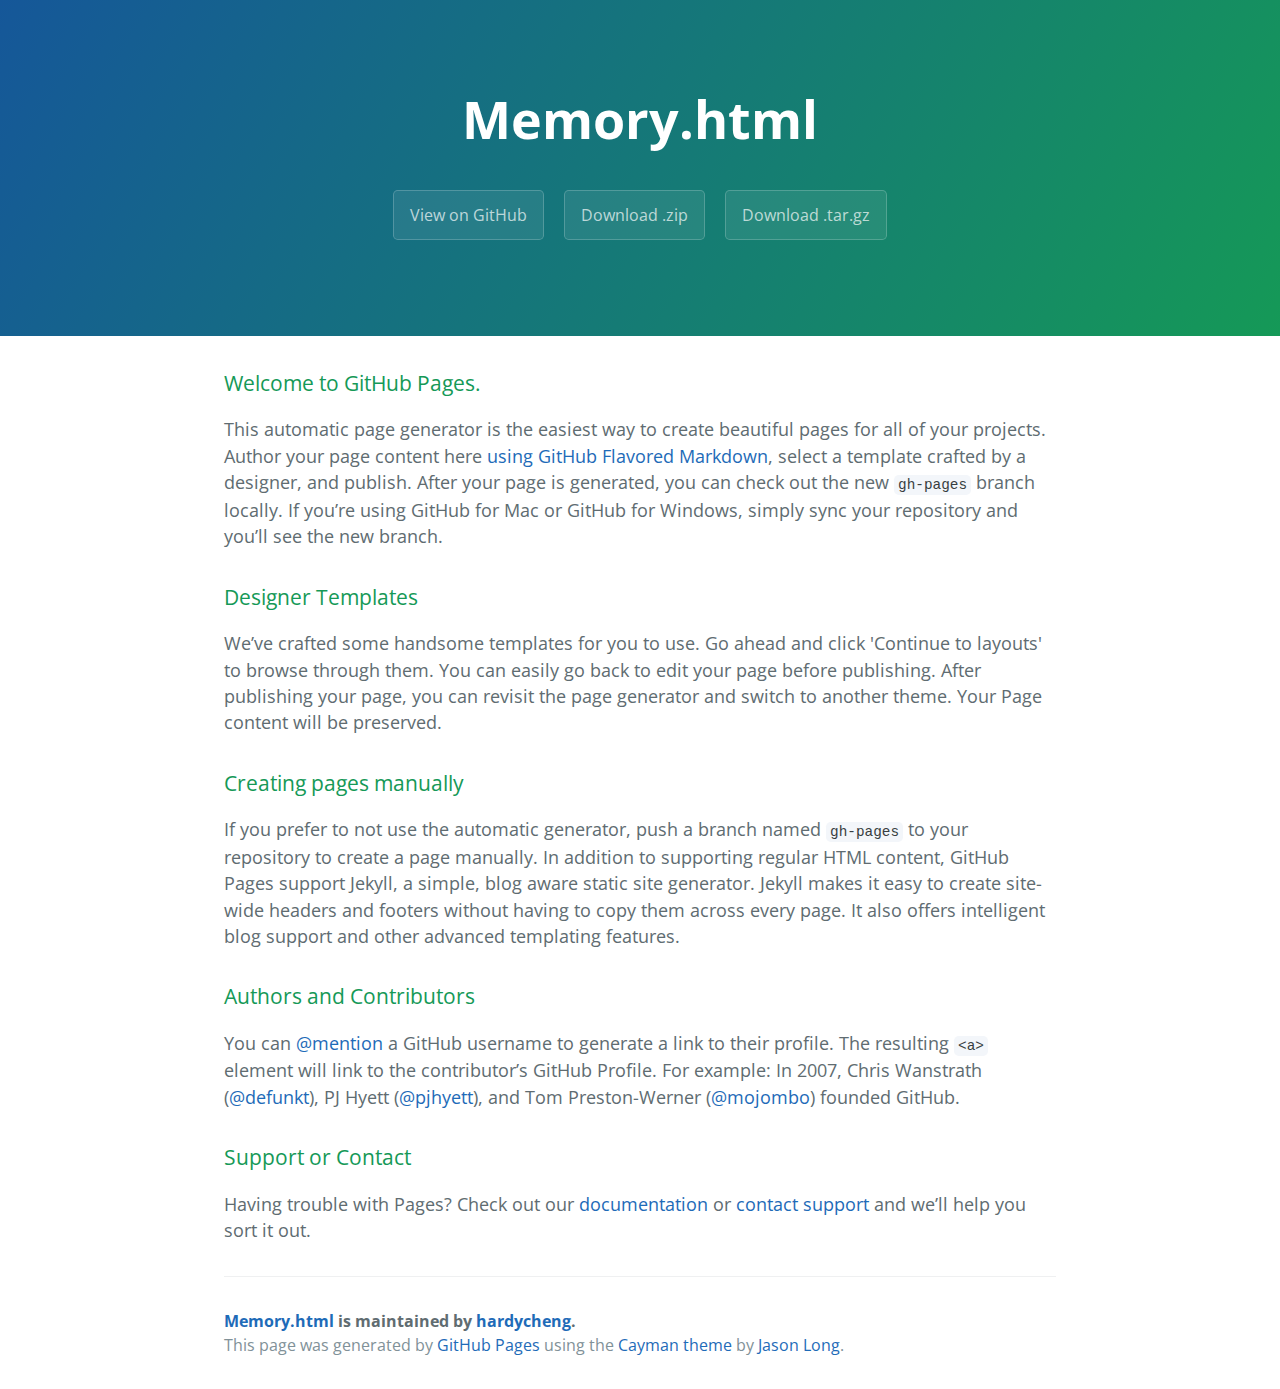
==== index.html @ 1a09aa71 "Create gh-pages branch via GitHub" ====
<!DOCTYPE html>
<html lang="en-us">
  <head>
    <meta charset="UTF-8">
    <title>Memory.html by hardycheng</title>
    <meta name="viewport" content="width=device-width, initial-scale=1">
    <link rel="stylesheet" type="text/css" href="stylesheets/normalize.css" media="screen">
    <link href='http://fonts.googleapis.com/css?family=Open+Sans:400,700' rel='stylesheet' type='text/css'>
    <link rel="stylesheet" type="text/css" href="stylesheets/stylesheet.css" media="screen">
    <link rel="stylesheet" type="text/css" href="stylesheets/github-light.css" media="screen">
  </head>
  <body>
    <section class="page-header">
      <h1 class="project-name">Memory.html</h1>
      <h2 class="project-tagline"></h2>
      <a href="https://github.com/hardycheng/3pages" class="btn">View on GitHub</a>
      <a href="https://github.com/hardycheng/3pages/zipball/master" class="btn">Download .zip</a>
      <a href="https://github.com/hardycheng/3pages/tarball/master" class="btn">Download .tar.gz</a>
    </section>

    <section class="main-content">
      <h3>
<a id="welcome-to-github-pages" class="anchor" href="#welcome-to-github-pages" aria-hidden="true"><span class="octicon octicon-link"></span></a>Welcome to GitHub Pages.</h3>

<p>This automatic page generator is the easiest way to create beautiful pages for all of your projects. Author your page content here <a href="https://guides.github.com/features/mastering-markdown/">using GitHub Flavored Markdown</a>, select a template crafted by a designer, and publish. After your page is generated, you can check out the new <code>gh-pages</code> branch locally. If you’re using GitHub for Mac or GitHub for Windows, simply sync your repository and you’ll see the new branch.</p>

<h3>
<a id="designer-templates" class="anchor" href="#designer-templates" aria-hidden="true"><span class="octicon octicon-link"></span></a>Designer Templates</h3>

<p>We’ve crafted some handsome templates for you to use. Go ahead and click 'Continue to layouts' to browse through them. You can easily go back to edit your page before publishing. After publishing your page, you can revisit the page generator and switch to another theme. Your Page content will be preserved.</p>

<h3>
<a id="creating-pages-manually" class="anchor" href="#creating-pages-manually" aria-hidden="true"><span class="octicon octicon-link"></span></a>Creating pages manually</h3>

<p>If you prefer to not use the automatic generator, push a branch named <code>gh-pages</code> to your repository to create a page manually. In addition to supporting regular HTML content, GitHub Pages support Jekyll, a simple, blog aware static site generator. Jekyll makes it easy to create site-wide headers and footers without having to copy them across every page. It also offers intelligent blog support and other advanced templating features.</p>

<h3>
<a id="authors-and-contributors" class="anchor" href="#authors-and-contributors" aria-hidden="true"><span class="octicon octicon-link"></span></a>Authors and Contributors</h3>

<p>You can <a href="https://github.com/blog/821" class="user-mention">@mention</a> a GitHub username to generate a link to their profile. The resulting <code>&lt;a&gt;</code> element will link to the contributor’s GitHub Profile. For example: In 2007, Chris Wanstrath (<a href="https://github.com/defunkt" class="user-mention">@defunkt</a>), PJ Hyett (<a href="https://github.com/pjhyett" class="user-mention">@pjhyett</a>), and Tom Preston-Werner (<a href="https://github.com/mojombo" class="user-mention">@mojombo</a>) founded GitHub.</p>

<h3>
<a id="support-or-contact" class="anchor" href="#support-or-contact" aria-hidden="true"><span class="octicon octicon-link"></span></a>Support or Contact</h3>

<p>Having trouble with Pages? Check out our <a href="https://help.github.com/pages">documentation</a> or <a href="https://github.com/contact">contact support</a> and we’ll help you sort it out.</p>

      <footer class="site-footer">
        <span class="site-footer-owner"><a href="https://github.com/hardycheng/3pages">Memory.html</a> is maintained by <a href="https://github.com/hardycheng">hardycheng</a>.</span>

        <span class="site-footer-credits">This page was generated by <a href="https://pages.github.com">GitHub Pages</a> using the <a href="https://github.com/jasonlong/cayman-theme">Cayman theme</a> by <a href="https://twitter.com/jasonlong">Jason Long</a>.</span>
      </footer>

    </section>

  
  </body>
</html>
---- stylesheets/stylesheet.css ----
* {
  box-sizing: border-box; }

body {
  padding: 0;
  margin: 0;
  font-family: "Open Sans", "Helvetica Neue", Helvetica, Arial, sans-serif;
  font-size: 16px;
  line-height: 1.5;
  color: #606c71; }

a {
  color: #1e6bb8;
  text-decoration: none; }
  a:hover {
    text-decoration: underline; }

.btn {
  display: inline-block;
  margin-bottom: 1rem;
  color: rgba(255, 255, 255, 0.7);
  background-color: rgba(255, 255, 255, 0.08);
  border-color: rgba(255, 255, 255, 0.2);
  border-style: solid;
  border-width: 1px;
  border-radius: 0.3rem;
  transition: color 0.2s, background-color 0.2s, border-color 0.2s; }
  .btn + .btn {
    margin-left: 1rem; }

.btn:hover {
  color: rgba(255, 255, 255, 0.8);
  text-decoration: none;
  background-color: rgba(255, 255, 255, 0.2);
  border-color: rgba(255, 255, 255, 0.3); }

@media screen and (min-width: 64em) {
  .btn {
    padding: 0.75rem 1rem; } }

@media screen and (min-width: 42em) and (max-width: 64em) {
  .btn {
    padding: 0.6rem 0.9rem;
    font-size: 0.9rem; } }

@media screen and (max-width: 42em) {
  .btn {
    display: block;
    width: 100%;
    padding: 0.75rem;
    font-size: 0.9rem; }
    .btn + .btn {
      margin-top: 1rem;
      margin-left: 0; } }

.page-header {
  color: #fff;
  text-align: center;
  background-color: #159957;
  background-image: linear-gradient(120deg, #155799, #159957); }

@media screen and (min-width: 64em) {
  .page-header {
    padding: 5rem 6rem; } }

@media screen and (min-width: 42em) and (max-width: 64em) {
  .page-header {
    padding: 3rem 4rem; } }

@media screen and (max-width: 42em) {
  .page-header {
    padding: 2rem 1rem; } }

.project-name {
  margin-top: 0;
  margin-bottom: 0.1rem; }

@media screen and (min-width: 64em) {
  .project-name {
    font-size: 3.25rem; } }

@media screen and (min-width: 42em) and (max-width: 64em) {
  .project-name {
    font-size: 2.25rem; } }

@media screen and (max-width: 42em) {
  .project-name {
    font-size: 1.75rem; } }

.project-tagline {
  margin-bottom: 2rem;
  font-weight: normal;
  opacity: 0.7; }

@media screen and (min-width: 64em) {
  .project-tagline {
    font-size: 1.25rem; } }

@media screen and (min-width: 42em) and (max-width: 64em) {
  .project-tagline {
    font-size: 1.15rem; } }

@media screen and (max-width: 42em) {
  .project-tagline {
    font-size: 1rem; } }

.main-content :first-child {
  margin-top: 0; }
.main-content img {
  max-width: 100%; }
.main-content h1, .main-content h2, .main-content h3, .main-content h4, .main-content h5, .main-content h6 {
  margin-top: 2rem;
  margin-bottom: 1rem;
  font-weight: normal;
  color: #159957; }
.main-content p {
  margin-bottom: 1em; }
.main-content code {
  padding: 2px 4px;
  font-family: Consolas, "Liberation Mono", Menlo, Courier, monospace;
  font-size: 0.9rem;
  color: #383e41;
  background-color: #f3f6fa;
  border-radius: 0.3rem; }
.main-content pre {
  padding: 0.8rem;
  margin-top: 0;
  margin-bottom: 1rem;
  font: 1rem Consolas, "Liberation Mono", Menlo, Courier, monospace;
  color: #567482;
  word-wrap: normal;
  background-color: #f3f6fa;
  border: solid 1px #dce6f0;
  border-radius: 0.3rem; }
  .main-content pre > code {
    padding: 0;
    margin: 0;
    font-size: 0.9rem;
    color: #567482;
    word-break: normal;
    white-space: pre;
    background: transparent;
    border: 0; }
.main-content .highlight {
  margin-bottom: 1rem; }
  .main-content .highlight pre {
    margin-bottom: 0;
    word-break: normal; }
.main-content .highlight pre, .main-content pre {
  padding: 0.8rem;
  overflow: auto;
  font-size: 0.9rem;
  line-height: 1.45;
  border-radius: 0.3rem; }
.main-content pre code, .main-content pre tt {
  display: inline;
  max-width: initial;
  padding: 0;
  margin: 0;
  overflow: initial;
  line-height: inherit;
  word-wrap: normal;
  background-color: transparent;
  border: 0; }
  .main-content pre code:before, .main-content pre code:after, .main-content pre tt:before, .main-content pre tt:after {
    content: normal; }
.main-content ul, .main-content ol {
  margin-top: 0; }
.main-content blockquote {
  padding: 0 1rem;
  margin-left: 0;
  color: #819198;
  border-left: 0.3rem solid #dce6f0; }
  .main-content blockquote > :first-child {
    margin-top: 0; }
  .main-content blockquote > :last-child {
    margin-bottom: 0; }
.main-content table {
  display: block;
  width: 100%;
  overflow: auto;
  word-break: normal;
  word-break: keep-all; }
  .main-content table th {
    font-weight: bold; }
  .main-content table th, .main-content table td {
    padding: 0.5rem 1rem;
    border: 1px solid #e9ebec; }
.main-content dl {
  padding: 0; }
  .main-content dl dt {
    padding: 0;
    margin-top: 1rem;
    font-size: 1rem;
    font-weight: bold; }
  .main-content dl dd {
    padding: 0;
    margin-bottom: 1rem; }
.main-content hr {
  height: 2px;
  padding: 0;
  margin: 1rem 0;
  background-color: #eff0f1;
  border: 0; }

@media screen and (min-width: 64em) {
  .main-content {
    max-width: 64rem;
    padding: 2rem 6rem;
    margin: 0 auto;
    font-size: 1.1rem; } }

@media screen and (min-width: 42em) and (max-width: 64em) {
  .main-content {
    padding: 2rem 4rem;
    font-size: 1.1rem; } }

@media screen and (max-width: 42em) {
  .main-content {
    padding: 2rem 1rem;
    font-size: 1rem; } }

.site-footer {
  padding-top: 2rem;
  margin-top: 2rem;
  border-top: solid 1px #eff0f1; }

.site-footer-owner {
  display: block;
  font-weight: bold; }

.site-footer-credits {
  color: #819198; }

@media screen and (min-width: 64em) {
  .site-footer {
    font-size: 1rem; } }

@media screen and (min-width: 42em) and (max-width: 64em) {
  .site-footer {
    font-size: 1rem; } }

@media screen and (max-width: 42em) {
  .site-footer {
    font-size: 0.9rem; } }
---- stylesheets/github-light.css ----
/*
   Copyright 2014 GitHub Inc.

   Licensed under the Apache License, Version 2.0 (the "License");
   you may not use this file except in compliance with the License.
   You may obtain a copy of the License at

       http://www.apache.org/licenses/LICENSE-2.0

   Unless required by applicable law or agreed to in writing, software
   distributed under the License is distributed on an "AS IS" BASIS,
   WITHOUT WARRANTIES OR CONDITIONS OF ANY KIND, either express or implied.
   See the License for the specific language governing permissions and
   limitations under the License.

*/

.pl-c /* comment */ {
  color: #969896;
}

.pl-c1      /* constant, markup.raw, meta.diff.header, meta.module-reference, meta.property-name, support, support.constant, support.variable, variable.other.constant */,
.pl-s .pl-v /* string variable */ {
  color: #0086b3;
}

.pl-e  /* entity */,
.pl-en /* entity.name */ {
  color: #795da3;
}

.pl-s .pl-s1 /* string source */,
.pl-smi      /* storage.modifier.import, storage.modifier.package, storage.type.java, variable.other, variable.parameter.function */ {
  color: #333;
}

.pl-ent /* entity.name.tag */ {
  color: #63a35c;
}

.pl-k /* keyword, storage, storage.type */ {
  color: #a71d5d;
}

.pl-pds              /* punctuation.definition.string, string.regexp.character-class */,
.pl-s                /* string */,
.pl-s .pl-pse .pl-s1 /* string punctuation.section.embedded source */,
.pl-sr               /* string.regexp */,
.pl-sr .pl-cce       /* string.regexp constant.character.escape */,
.pl-sr .pl-sra       /* string.regexp string.regexp.arbitrary-repitition */,
.pl-sr .pl-sre       /* string.regexp source.ruby.embedded */ {
  color: #183691;
}

.pl-v /* variable */ {
  color: #ed6a43;
}

.pl-id /* invalid.deprecated */ {
  color: #b52a1d;
}

.pl-ii /* invalid.illegal */ {
  background-color: #b52a1d;
  color: #f8f8f8;
}

.pl-sr .pl-cce /* string.regexp constant.character.escape */ {
  color: #63a35c;
  font-weight: bold;
}

.pl-ml /* markup.list */ {
  color: #693a17;
}

.pl-mh        /* markup.heading */,
.pl-mh .pl-en /* markup.heading entity.name */,
.pl-ms        /* meta.separator */ {
  color: #1d3e81;
  font-weight: bold;
}

.pl-mq /* markup.quote */ {
  color: #008080;
}

.pl-mi /* markup.italic */ {
  color: #333;
  font-style: italic;
}

.pl-mb /* markup.bold */ {
  color: #333;
  font-weight: bold;
}

.pl-md /* markup.deleted, meta.diff.header.from-file */ {
  background-color: #ffecec;
  color: #bd2c00;
}

.pl-mi1 /* markup.inserted, meta.diff.header.to-file */ {
  background-color: #eaffea;
  color: #55a532;
}

.pl-mdr /* meta.diff.range */ {
  color: #795da3;
  font-weight: bold;
}

.pl-mo /* meta.output */ {
  color: #1d3e81;
}
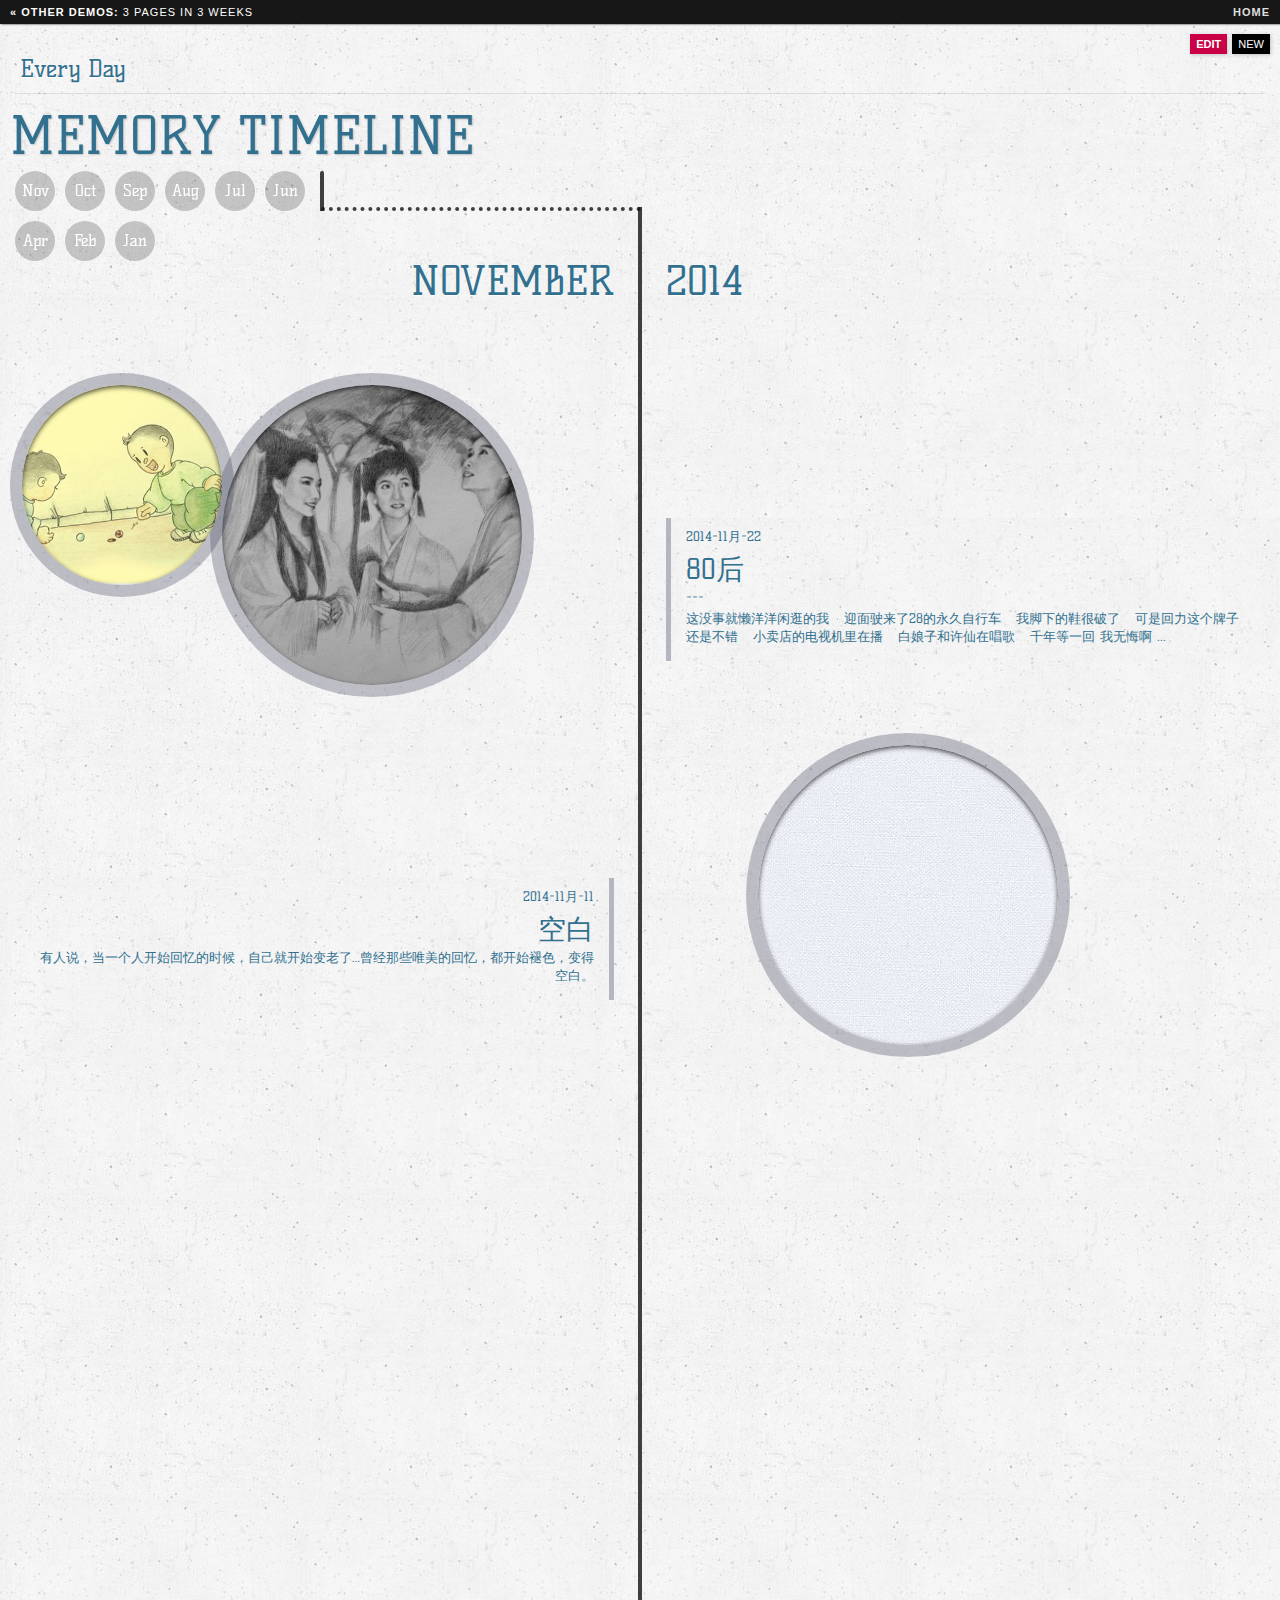
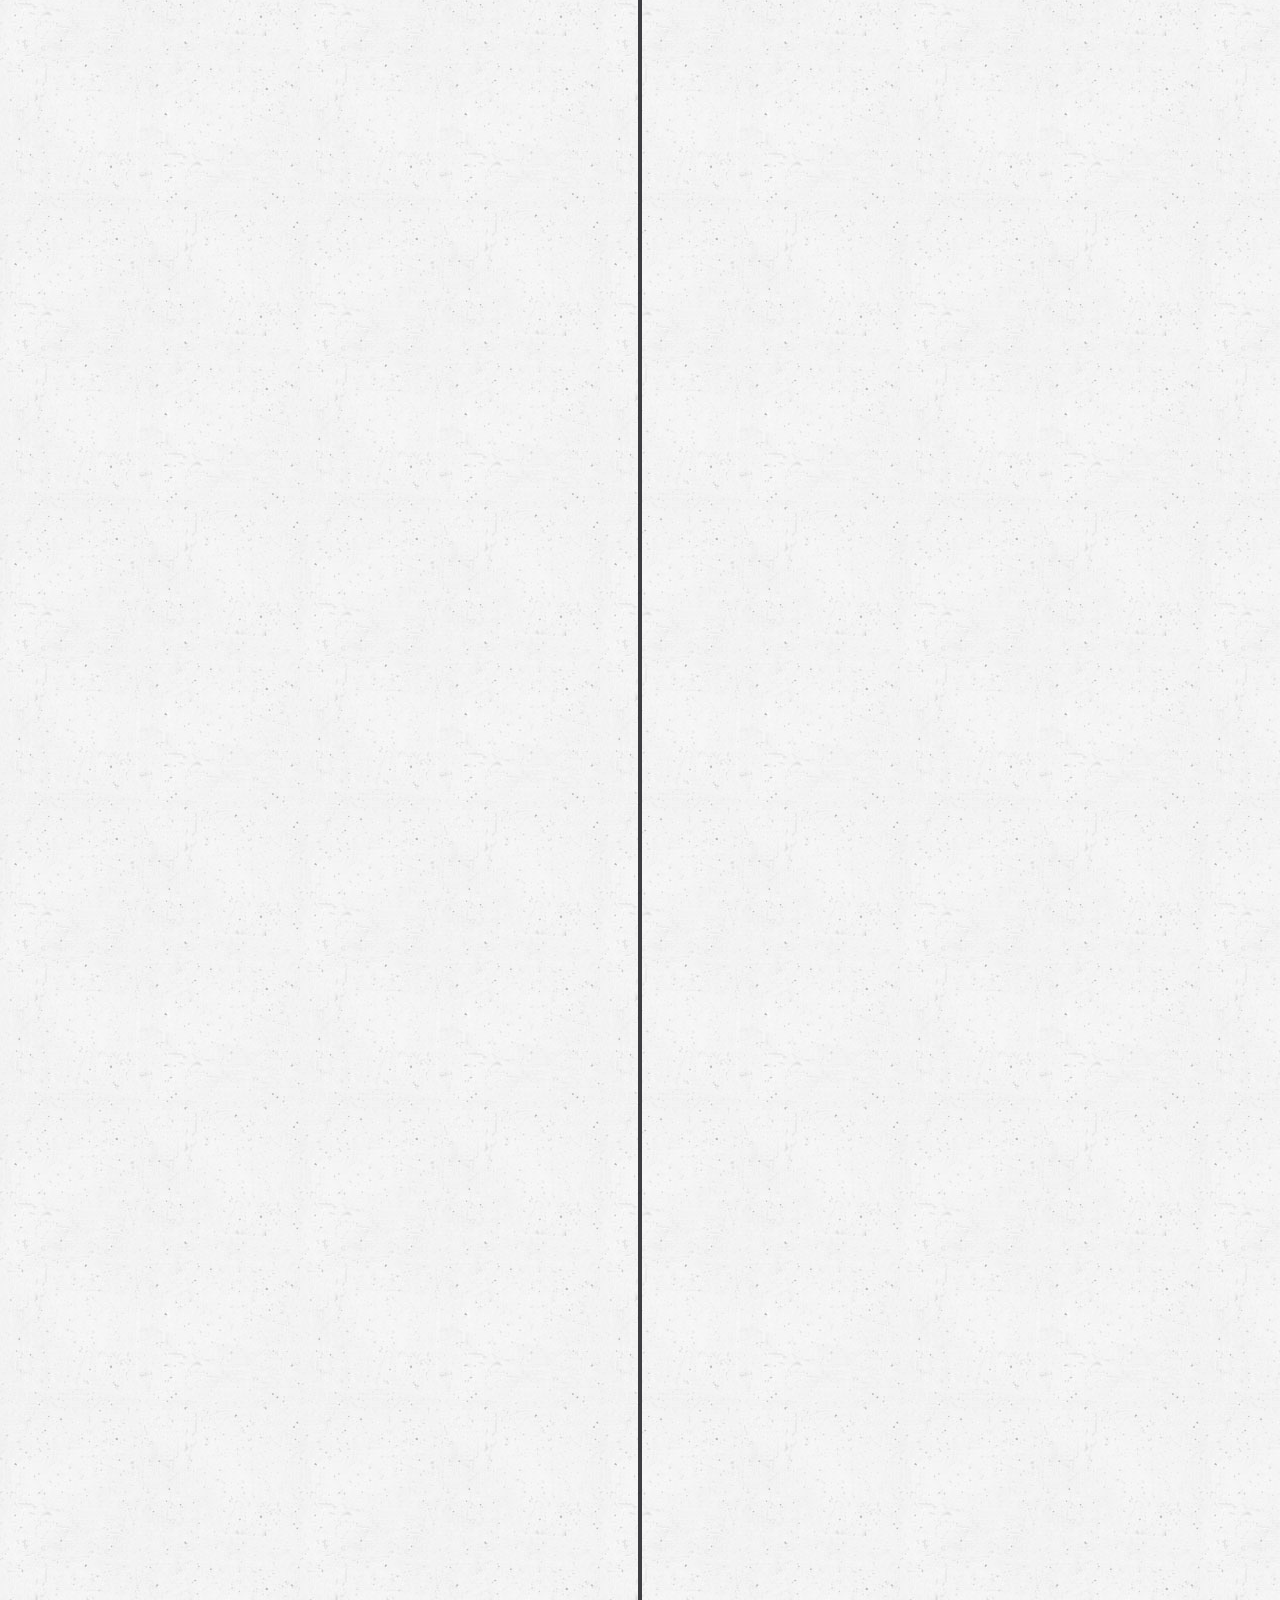
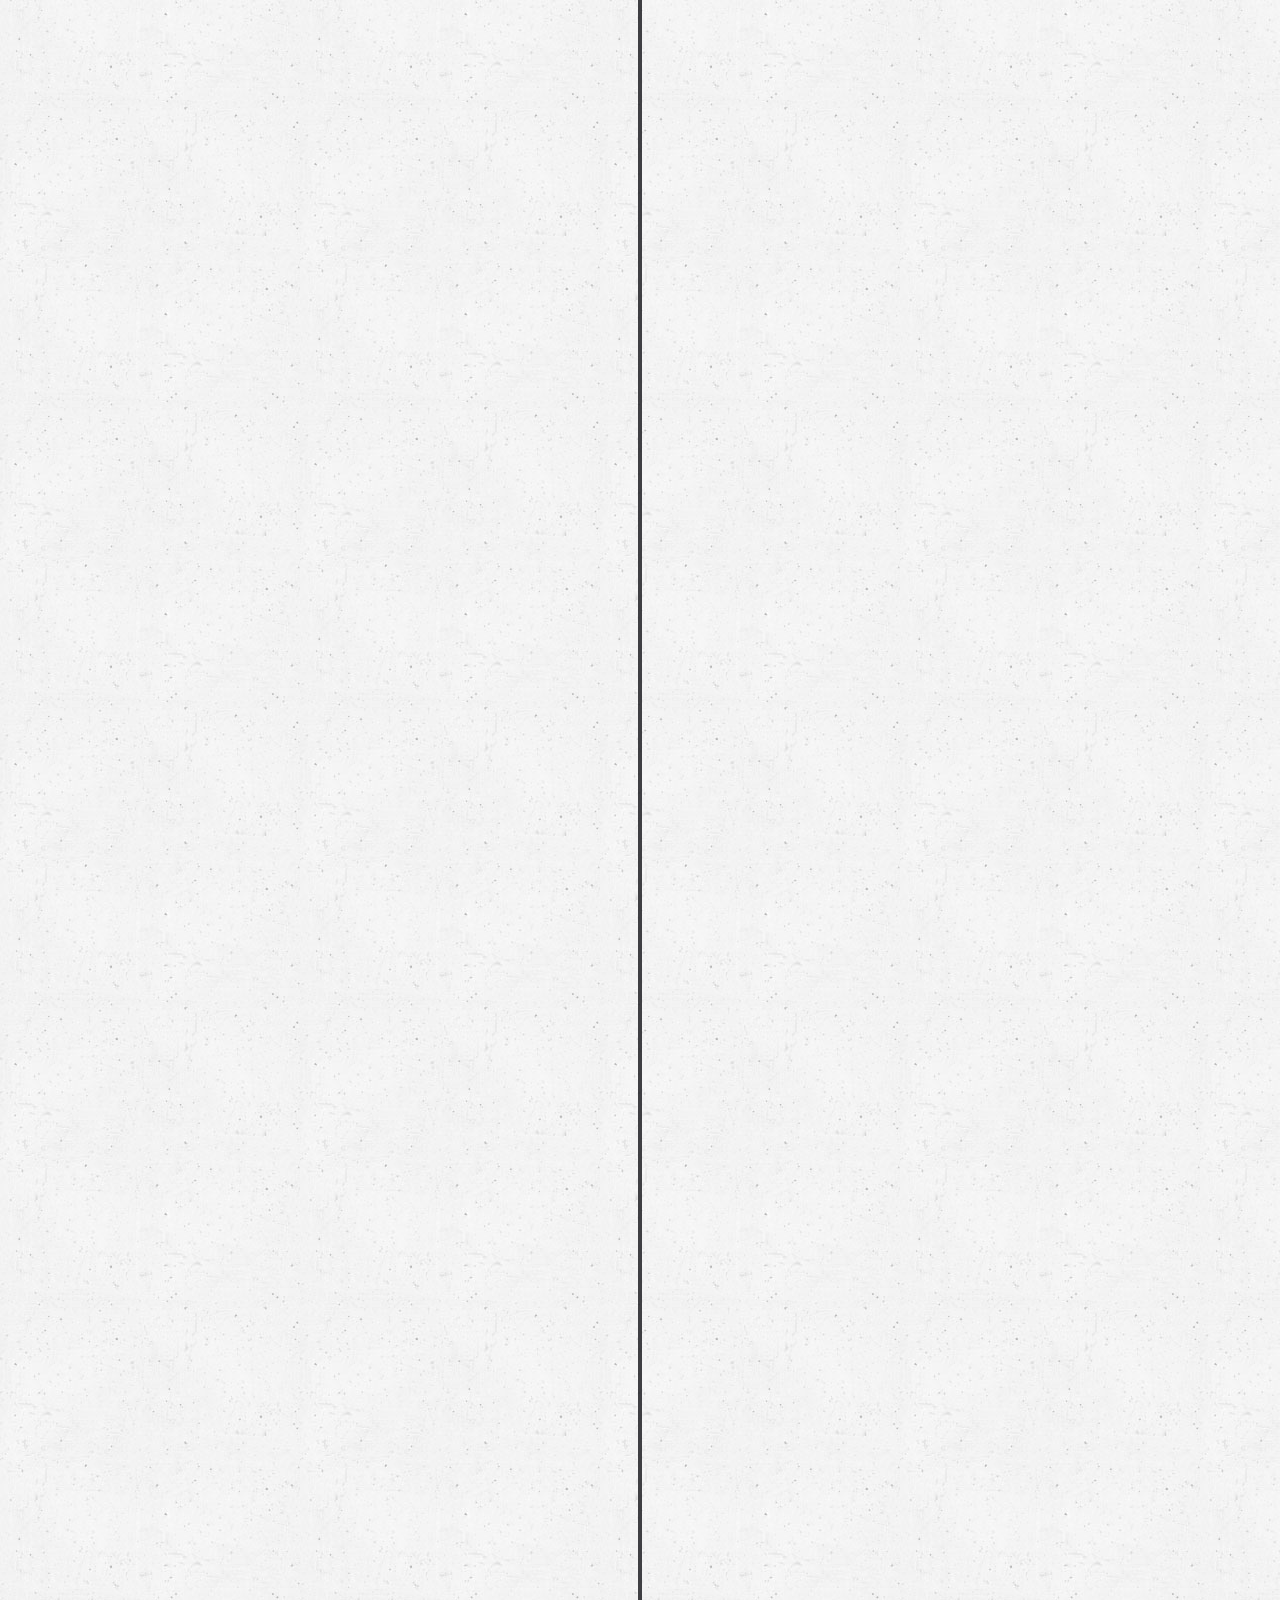
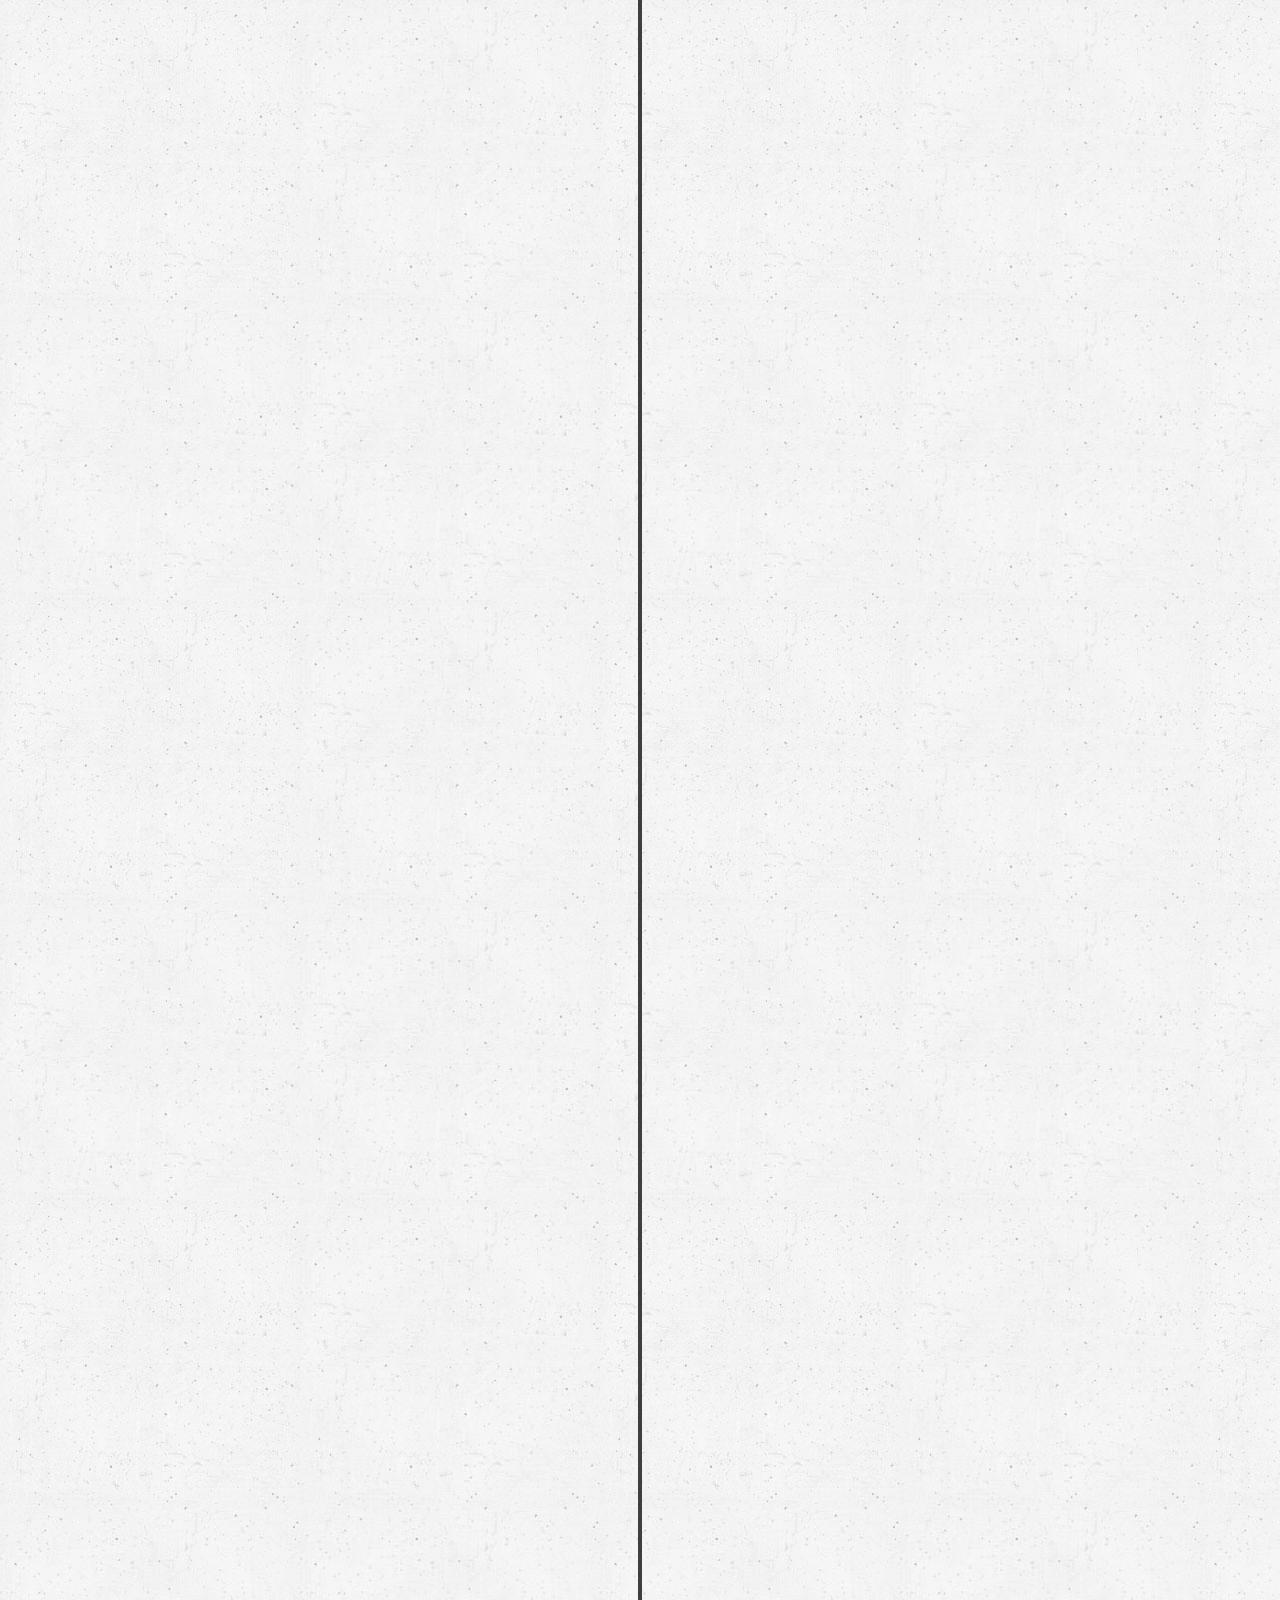
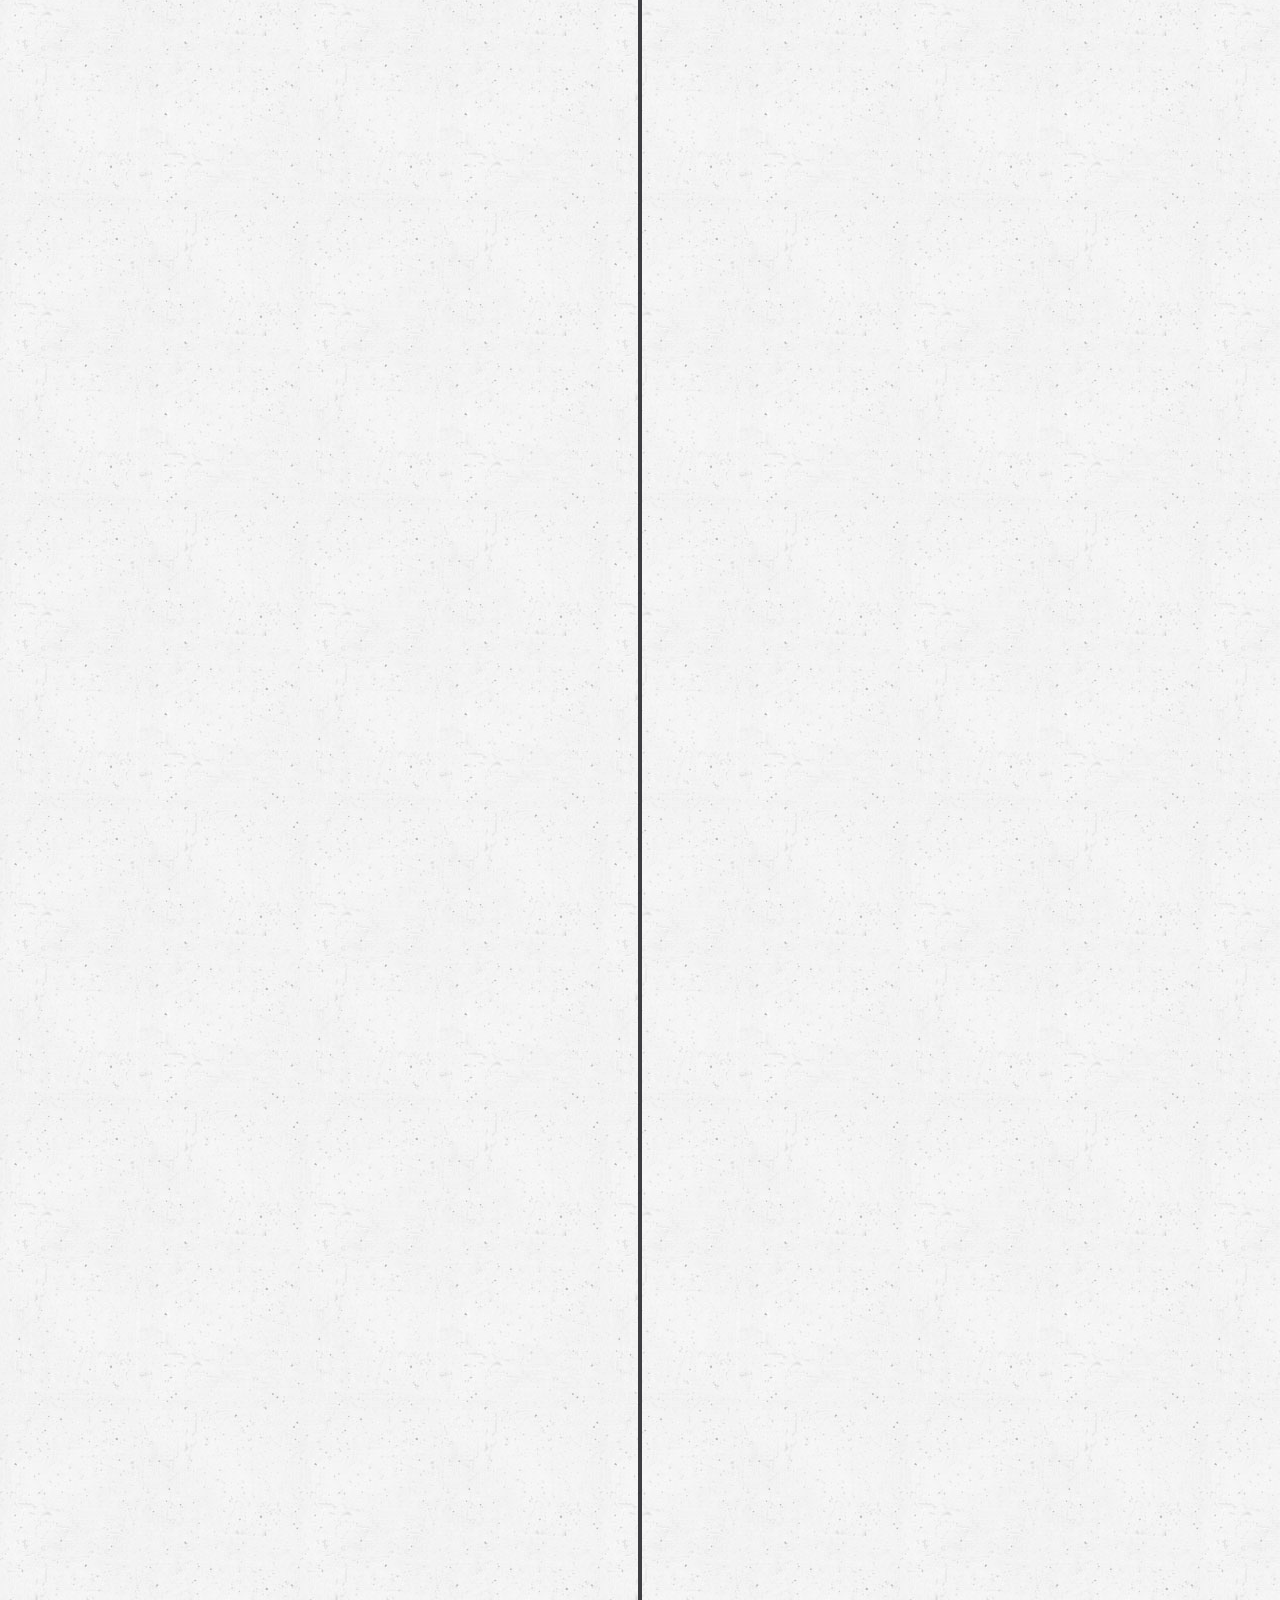
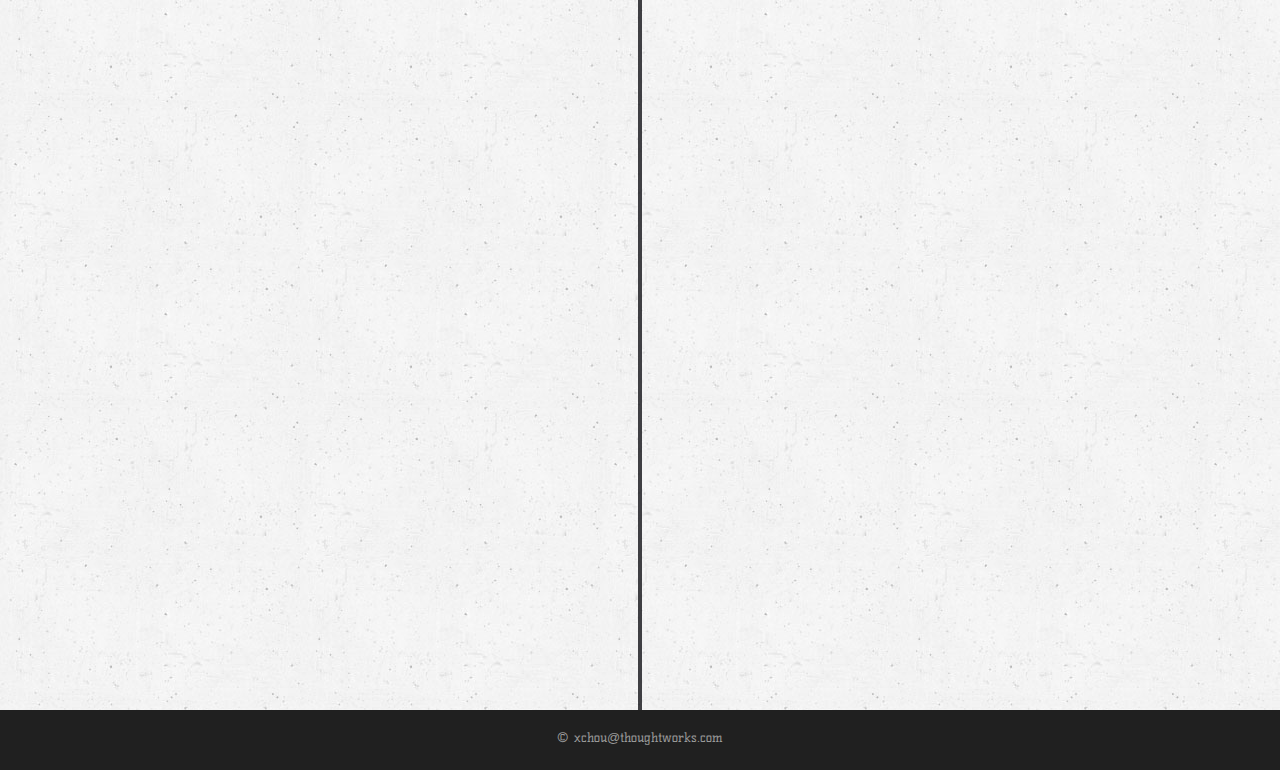
==== commit e926f0ed: "3 pages in 3 weeks" ====
--- a/index.html
+++ b/index.html
@@ -1,58 +1,547 @@
 <!DOCTYPE html>
-<html lang="en-us">
-  <head>
-    <meta charset="UTF-8">
-    <title>Memory.html by hardycheng</title>
-    <meta name="viewport" content="width=device-width, initial-scale=1">
-    <link rel="stylesheet" type="text/css" href="stylesheets/normalize.css" media="screen">
-    <link href='http://fonts.googleapis.com/css?family=Open+Sans:400,700' rel='stylesheet' type='text/css'>
-    <link rel="stylesheet" type="text/css" href="stylesheets/stylesheet.css" media="screen">
-    <link rel="stylesheet" type="text/css" href="stylesheets/github-light.css" media="screen">
-  </head>
-  <body>
-    <section class="page-header">
-      <h1 class="project-name">Memory.html</h1>
-      <h2 class="project-tagline"></h2>
-      <a href="https://github.com/hardycheng/3pages" class="btn">View on GitHub</a>
-      <a href="https://github.com/hardycheng/3pages/zipball/master" class="btn">Download .zip</a>
-      <a href="https://github.com/hardycheng/3pages/tarball/master" class="btn">Download .tar.gz</a>
-    </section>
-
-    <section class="main-content">
-      <h3>
-<a id="welcome-to-github-pages" class="anchor" href="#welcome-to-github-pages" aria-hidden="true"><span class="octicon octicon-link"></span></a>Welcome to GitHub Pages.</h3>
-
-<p>This automatic page generator is the easiest way to create beautiful pages for all of your projects. Author your page content here <a href="https://guides.github.com/features/mastering-markdown/">using GitHub Flavored Markdown</a>, select a template crafted by a designer, and publish. After your page is generated, you can check out the new <code>gh-pages</code> branch locally. If you’re using GitHub for Mac or GitHub for Windows, simply sync your repository and you’ll see the new branch.</p>
-
-<h3>
-<a id="designer-templates" class="anchor" href="#designer-templates" aria-hidden="true"><span class="octicon octicon-link"></span></a>Designer Templates</h3>
-
-<p>We’ve crafted some handsome templates for you to use. Go ahead and click 'Continue to layouts' to browse through them. You can easily go back to edit your page before publishing. After publishing your page, you can revisit the page generator and switch to another theme. Your Page content will be preserved.</p>
-
-<h3>
-<a id="creating-pages-manually" class="anchor" href="#creating-pages-manually" aria-hidden="true"><span class="octicon octicon-link"></span></a>Creating pages manually</h3>
-
-<p>If you prefer to not use the automatic generator, push a branch named <code>gh-pages</code> to your repository to create a page manually. In addition to supporting regular HTML content, GitHub Pages support Jekyll, a simple, blog aware static site generator. Jekyll makes it easy to create site-wide headers and footers without having to copy them across every page. It also offers intelligent blog support and other advanced templating features.</p>
-
-<h3>
-<a id="authors-and-contributors" class="anchor" href="#authors-and-contributors" aria-hidden="true"><span class="octicon octicon-link"></span></a>Authors and Contributors</h3>
-
-<p>You can <a href="https://github.com/blog/821" class="user-mention">@mention</a> a GitHub username to generate a link to their profile. The resulting <code>&lt;a&gt;</code> element will link to the contributor’s GitHub Profile. For example: In 2007, Chris Wanstrath (<a href="https://github.com/defunkt" class="user-mention">@defunkt</a>), PJ Hyett (<a href="https://github.com/pjhyett" class="user-mention">@pjhyett</a>), and Tom Preston-Werner (<a href="https://github.com/mojombo" class="user-mention">@mojombo</a>) founded GitHub.</p>
-
-<h3>
-<a id="support-or-contact" class="anchor" href="#support-or-contact" aria-hidden="true"><span class="octicon octicon-link"></span></a>Support or Contact</h3>
-
-<p>Having trouble with Pages? Check out our <a href="https://help.github.com/pages">documentation</a> or <a href="https://github.com/contact">contact support</a> and we’ll help you sort it out.</p>
-
-      <footer class="site-footer">
-        <span class="site-footer-owner"><a href="https://github.com/hardycheng/3pages">Memory.html</a> is maintained by <a href="https://github.com/hardycheng">hardycheng</a>.</span>
-
-        <span class="site-footer-credits">This page was generated by <a href="https://pages.github.com">GitHub Pages</a> using the <a href="https://github.com/jasonlong/cayman-theme">Cayman theme</a> by <a href="https://twitter.com/jasonlong">Jason Long</a>.</span>
-      </footer>
-
-    </section>
-
-  
-  </body>
-</html>
-
+<html lang="en">
+<head>
+    <title>EveryDay</title>
+    <meta charset="UTF-8" />
+    <meta http-equiv="X-UA-Compatible" content="IE=edge,chrome=1">
+    <meta name="viewport" content="width=device-width, initial-scale=1.0">
+    <link rel="shortcut icon" href="../favicon.ico">
+    <link rel="stylesheet" type="text/css" href="css/demo.css" />
+    <link rel="stylesheet" type="text/css" href="css/style.css" />
+    <link href='http://fonts.googleapis.com/css?family=Kelly+Slab' rel='stylesheet' type='text/css' />
+    <script type="text/javascript" src="js/modernizr.custom.11333.js"></script>
+</head>
+<body>
+<div class="container">
+
+    <div class="header">
+        <a href="#">
+            <strong>&laquo; Other Demos: </strong> 3 pages in 3 weeks
+        </a>
+                <span class="right">
+                    <a href="#">
+                        <strong>Home</strong>
+                    </a>
+                </span>
+        <div class="clr"></div>
+    </div>
+    <div class="demos">
+        <a class="current-demo" href="#">Edit</a>
+        <a href="#">New</a>
+    </div>
+    <h1>Every Day</h1>
+    <h2 class="ss-subtitle">Memory Timeline</h2>
+    <div id="ss-links" class="ss-links">
+        <a href="#november">Nov</a>
+        <a href="#october">Oct</a>
+        <a href="#september">Sep</a>
+        <a href="#august">Aug</a>
+        <a href="#july">Jul</a>
+        <a href="#june">Jun</a>
+        <a href="#april">Apr</a>
+        <a href="#february">Feb</a>
+        <a href="#january">Jan</a>
+    </div>
+    <div id="ss-container" class="ss-container">
+        <div class="ss-row">
+            <div class="ss-left">
+                <h2 id="november">November</h2>
+            </div>
+            <div class="ss-right">
+                <h2>2014</h2>
+            </div>
+        </div>
+        <div class="ss-row ss-large">
+            <div class="ss-left">
+                <a href="#" class="ss-circle ss-circle-1">80后</a>
+                <a href="#" class="ss-circle1 ss-circle-1-1">80后</a>
+
+            </div>
+            <div class="ss-right">
+                <h3><span>2014-11月-22</span>
+                    <a href="#">80后</a><span>---</span>
+                        <span>这没事就懒洋洋闲逛的我 &nbsp;
+                        迎面驶来了28的永久自行车&nbsp;&nbsp;
+                        我脚下的鞋很破了&nbsp;&nbsp;
+                        可是回力这个牌子还是不错&nbsp;&nbsp;
+                        小卖店的电视机里在播&nbsp;&nbsp;
+                        白娘子和许仙在唱歌&nbsp;&nbsp;
+                        千年等一回 我无悔啊 ... </span>
+                </h3>
+            </div>
+        </div>
+        <div class="ss-row ss-large">
+            <div class="ss-left">
+                <h3>
+                    <span>2014-11月-11</span>
+                    <a href="#">空白</a>
+                    <span>有人说，当一个人开始回忆的时候，自己就开始变老了…曾经那些唯美的回忆，都开始褪色，变得空白。</span>
+                </h3>
+            </div>
+            <div class="ss-right">
+                <a href="#" class="ss-circle ss-circle-2">空白</a>
+            </div>
+        </div>
+        <div class="ss-row">
+            <div class="ss-left">
+                <h2 id="october">October</h2>
+            </div>
+            <div class="ss-right">
+                <h2>2014</h2>
+            </div>
+        </div>
+        <div class="ss-row ss-medium">
+            <div class="ss-left">
+                <a href="#" class="ss-circle ss-circle-3">路的另一端</a>
+            </div>
+            <div class="ss-right">
+                <h3>
+                    <span>2014-10月-26</span>
+                    <a href="#">路的另一端</a>
+                    <span>老家的村后面有一条公路，一头连着小镇，另一头通向县城。 小的时候，经常沿着这 ...</span>
+                </h3>
+            </div>
+        </div>
+        <div class="ss-row ss-large">
+            <div class="ss-left">
+                <h3>
+                    <span>2014-10月-08</span>
+                    <a href="#">安静的夜晚</a>
+                </h3>
+            </div>
+            <div class="ss-right">
+                <a href="#" class="ss-box ss-circle-4">安静的夜晚</a>
+            </div>
+        </div>
+        <div class="ss-row ss-large">
+            <div class="ss-left">
+                <a href="#" class="ss-circle ss-circle-5">Interactive Typography Effects with HTML5</a>
+            </div>
+            <div class="ss-right">
+                <h3>
+                    <span>2014-10月-02</span>
+                    <a href="#">小石头</a>
+                            <span> 
+                            有的人偏爱鹅卵石漂亮的外观，有的人钟情于鹅卵石圆滑的体表，而我总是信手拈来，不追求它的完美无缺，更喜爱它的斑剥陆离。我似乎能从它的缺损处，读到它内心的血性和那团星光四射的火焰。狂风暴雨没能颠覆它的心灵，波涛汹涌的大海没能湮没它的躯体，漫漫长夜掩饰不了它的光芒，恰恰是这一切却造就了它素美的外形和坚强的魂魄。从这个意义上说，任何一块不同形状的鹅卵石，都是美不胜收的。</span>
+                </h3>
+            </div>
+        </div>
+        <div class="ss-row">
+            <div class="ss-left">
+                <h2 id="september">September</h2>
+            </div>
+            <div class="ss-right">
+                <h2>2014</h2>
+            </div>
+        </div>
+        <div class="ss-row ss-large">
+            <div class="ss-left">
+                <a href="#" class="ss-circle ss-circle-6">火烧云</a>
+            </div>
+            <div class="ss-right">
+                <h3>
+                    <span>2014-09月-23</span>
+                    <a href="#">火烧云</a>
+                    <span>一时恍恍惚惚的，天空里又像这个，又像那个，其实什么也不像，什么也看不清了。必须低下头，揉一揉眼睛，沉静一会儿再看。可是天空偏偏不等待那些爱好它的孩子。一会儿工夫，火烧云下去了。</span>
+                </h3>
+            </div>
+        </div>
+        <div class="ss-row ss-large">
+            <div class="ss-left">
+                <h3>
+                    <span>2014-09月-15</span>
+                    <a href="#">肖申克的救赎</a>
+                    <span>“记住，希望是好事——甚至也许是人间至善。而美好的事永不消失。”<br>试着留住一些信念，在它们丧失殆尽之前。它们也许无法最终实现，也许无法让我们更有意义的活着——甚至对于我自己而言，它们只会愈加带给我来更多的虚无感。然而我知道我有多需要这样的虚伪与自欺，因为你可以说我在做梦，但我不会是仅有的一个。 </span>
+                </h3>
+            </div>
+            <div class="ss-right">
+                <a href="#" class="ss-box ss-circle-7">肖申克的救赎</a>
+            </div>
+        </div>
+
+        <div class="ss-row ss-large">
+            <div class="ss-left">
+                <h3>
+                    <span>2014-09-02</span>
+                    <a href="#">幸福摩天轮</a>
+                            <span>
+                                追追赶赶&nbsp;高高低低/深呼吸然后与你执手相随甜蜜中不再畏高/可这样跟你荡来荡去&nbsp;无畏无惧/天荒地老流连在摩天轮<br>
+                                在高处凝望世界流动/失落之处仍然会笑着哭/人间的跌荡&nbsp;默默迎送/当生命似流连在摩天轮<br>
+                                幸福处随时吻到星空/惊栗之处仍能与你互拥/仿佛游戏之中&nbsp;忘掉轻重
+                            </span>
+                </h3>
+            </div>
+            <div class="ss-right">
+                <a href="#" class="ss-circle ss-circle-8">幸福摩天轮</a>
+            </div>
+        </div>
+
+        <div class="ss-row">
+            <div class="ss-left">
+                <h2 id="august">August</h2>
+            </div>
+            <div class="ss-right">
+                <h2>2014</h2>
+            </div>
+        </div>
+
+        <div class="ss-row ss-large">
+            <div class="ss-left">
+                <a href="#" class="ss-circle ss-circle-9">麦田怪圈</a>
+            </div>
+            <div class="ss-right">
+                <h3>
+                    <span> 2014-08月-29</span>
+                    <a href="#">麦田怪圈</a>
+                </h3>
+            </div>
+        </div>
+        <div class="ss-row ss-medium">
+            <div class="ss-left">
+                <a href="#" class="ss-circle ss-circle-10">白杨树</a>
+            </div>
+            <div class="ss-right">
+                <h3>
+                    <span>2014-08月-22</span>
+                    <a href="#">《白杨树》</a>
+                            <span>车窗外是茫茫的大戈壁，没有山，没有水，也没有人烟。天和地的界限并不那么清晰，都是浑黄一体。
+  从哪儿看得出列车在前进呢？<br>
+  那就是沿着铁路线的一行白杨树。每隔几秒钟，窗外就飞快地闪过一个高大挺秀的身影。</span>
+                </h3>
+            </div>
+        </div>
+        <div class="ss-row ss-large">
+            <div class="ss-left">
+                <h3>
+                    <span>2014-08月-22</span>
+                    <a href="#">收获</a>
+                </h3>
+            </div>
+            <div class="ss-right">
+                <a href="#" class="ss-circle ss-circle-13">收获</a>
+                <a href="#" class="ss-circle2 ss-circle-14">收获</a>
+            </div>
+        </div>
+
+        <div class="ss-row">
+            <div class="ss-left">
+                <h2 id="july">July</h2>
+            </div>
+            <div class="ss-right">
+                <h2>2014</h2>
+            </div>
+        </div>
+        <div class="ss-row ss-large">
+            <div class="ss-left">
+                <h3>
+                    <span>2014-07月-31</span>
+                    <a href="#">夏日想念冬天的好</a>
+                </h3>
+            </div>
+            <div class="ss-right">
+                <a href="#" class="ss-box ss-circle-15">夏日想念冬天的好</a>
+            </div>
+        </div>
+        <div class="ss-row ss-large">
+            <div class="ss-left">
+                <a href="#" class="ss-circle ss-circle-16">九月</a>
+            </div>
+            <div class="ss-right">
+                <h3>
+                    <span>2014-07月-06</span>
+                    <a href="#">九月</a>
+                            <span>目击众神死亡的草原上野花一片/
+远在远方的风比远方更远/
+我的琴声呜咽 泪水全无 /
+我把这远方的远归还草原 /
+一个叫木头 一个叫马尾/
+我的琴声呜咽 泪水全无/
+远方只有在死亡中凝聚野花一片/
+明月如镜 高悬草原 映照千年岁月 /
+我的琴声呜咽 泪水全无 /
+只身打马过草原/
+孤单寂寞地走向绚美</span>
+                </h3>
+            </div>
+        </div>
+
+        <div class="ss-row">
+            <div class="ss-left">
+                <h2 id="june">June</h2>
+            </div>
+            <div class="ss-right">
+                <h2>2014</h2>
+            </div>
+        </div>
+        <div class="ss-row ss-large">
+            <div class="ss-left">
+                <h3>
+                    <span>2014-06月-24</span>
+                    <a href="#">鸿雁</a>
+                            <span>歌声远 琴声颤<br>
+草原上春意暖<br>
+鸿雁 向苍天<br>
+天空有多遥远</span>
+                </h3>
+            </div>
+            <div class="ss-right">
+                <a href="#" class="ss-box ss-circle-18">鸿雁</a>
+            </div>
+        </div>
+        <div class="ss-row ss-medium">
+            <div class="ss-left">
+                <a href="#" class="ss-circle ss-circle-19">热气球</a>
+            </div>
+            <div class="ss-right">
+                <h3>
+                    <span>2014-06月-13</span>
+                    <a href="#">热气球</a>
+                    <span>有七个探险家，乘坐一个热气球去旅行。他们飞呀飞，飞到了海上。此时已经是深夜，热气球已经升得很高了。这时，他们突然发现热气球在漏气，而且热气球开始在快速下降。热气球已经不能承受七个人的重量。于是他们开始猜拳，决定谁跳下去。第一个人跳下去了，热气球还是超重。第二个人又跳下去了，热气球还是超重。于是第三个人又跳了下去......当热气球里还剩下一个人的时候，热气球还是超重，此时热气球在急速下降，很快就要掉到海里了。于是这最后一个人绝望了，他也跳了下去。但他刚跳下去之后就后悔了。这是为什么？</span>
+                </h3>
+            </div>
+        </div>
+        <div class="ss-row">
+            <div class="ss-left">
+                <h2 id="april">April</h2>
+            </div>
+            <div class="ss-right">
+                <h2>2014</h2>
+            </div>
+        </div>
+        <div class="ss-row ss-large">
+            <div class="ss-left">
+                <h3>
+                    <span>2014-4月-28</span>
+                    <a href="#">子非鱼</a>
+                    <span>子非我,安知我不知鱼之乐?</span>
+                </h3>
+            </div>
+            <div class="ss-right">
+                <a href="#" class="ss-circle ss-circle-20">子非鱼</a>
+            </div>
+        </div>
+        <div class="ss-row ss-medium">
+            <div class="ss-left">
+                <a href="#" class="ss-circle ss-circle-21">烟花易冷</a>
+            </div>
+            <div class="ss-right">
+                <h3>
+                    <span>2014-4月-23</span>
+                    <a href="#">烟花易冷</a>
+                            <span>斑驳的城门 盘踞着老树根<br>石板上回荡的是 再等<br>
+    雨纷纷 雨纷纷 旧故里草木深</span>
+                </h3>
+            </div>
+        </div>
+
+        <div class="ss-row">
+            <div class="ss-left">
+                <h2 id="february">February</h2>
+            </div>
+            <div class="ss-right">
+                <h2>2014</h2>
+            </div>
+        </div>
+        <div class="ss-row ss-large">
+            <div class="ss-left">
+                <a href="#" class="ss-circle ss-circle-23">回不去的年少时</a>
+            </div>
+            <div class="ss-right">
+                <h3>
+                    <span>2014-02-09</span>
+                    <a href="#">回不去的年少时</a>
+                </h3>
+            </div>
+        </div>
+
+        <div class="ss-row">
+            <div class="ss-left">
+                <h2 id="january">January</h2>
+            </div>
+            <div class="ss-right">
+                <h2>2014</h2>
+            </div>
+        </div>
+        <div class="ss-row ss-medium">
+            <div class="ss-left">
+                <h3>
+                    <span>2014-01月-23</span>
+                    <a href="#">远行</a>
+                    <span>"每见古人记游或序人记游，头上总要说一句‘余性好游’的开场白，读了往往想哄笑出来；因为我想，狗尚且好游，人岂有不好游的道理？"--郁达夫</span>
+                </h3>
+            </div>
+            <div class="ss-right">
+                <a href="#" class="ss-circle ss-circle-24">远行</a>
+            </div>
+        </div>
+
+        <div class="ss-row ss-small">
+            <div class="ss-left">
+                <a href="#" class="ss-circle ss-circle-25">新的一年到了</a>
+            </div>
+            <div class="ss-right">
+                <h3>
+                    <span>2014-01月-01</span>
+                    <a href="#">新的一年到了</a>
+                    <span>新的一年就这样匆匆的来了,回顾去年,发现好多事情还没来得及做就这样过去了一年...</span>
+                </h3>
+            </div>
+        </div>
+    </div>
+    <div class="ss-foot">
+        <p class="copyright">© xchou@thoughtworks.com</p>
+    </div>
+</div>
+<script type="text/javascript" src="http://ajax.googleapis.com/ajax/libs/jquery/1.7.1/jquery.min.js"></script>
+<script type="text/javascript" src="js/jquery.easing.1.3.js"></script>
+<script type="text/javascript">
+    $(function() {
+
+        var $sidescroll	= (function() {
+
+            var $rows			= $('#ss-container > div.ss-row'),
+                    $rowsViewport, $rowsOutViewport,
+                    $links			= $('#ss-links > a'),
+                    $win			= $(window),
+                    winSize			= {},
+                    anim			= false,
+                    scollPageSpeed	= 2000 ,
+                    scollPageEasing = 'easeInOutExpo',
+                    hasPerspective	= false,
+
+                    perspective		= hasPerspective && Modernizr.csstransforms3d,
+                    init			= function() {
+                        getWinSize();
+                        initEvents();
+                        defineViewport();
+                        setViewportRows();
+                        if( perspective ) {
+                            $rows.css({
+                                '-webkit-perspective'			: 600,
+                                '-webkit-perspective-origin'	: '50% 0%'
+                            });
+                        }
+                        $rowsViewport.find('a.ss-circle').addClass('ss-circle-deco');
+                        placeRows();
+
+                    },
+                    defineViewport	= function() {
+                        $.extend( $.expr[':'], {
+                            inviewport	: function ( el ) {
+                                if ( $(el).offset().top < winSize.height ) {
+                                    return true;
+                                }
+                                return false;
+                            }
+                        });
+                    },
+                    setViewportRows	= function() {
+                        $rowsViewport 		= $rows.filter(':inviewport');
+                        $rowsOutViewport	= $rows.not( $rowsViewport )
+                    },
+                    getWinSize		= function() {
+                        winSize.width	= $win.width();
+                        winSize.height	= $win.height();
+                    },
+                    initEvents		= function() {
+                        $links.on( 'click.Scrolling', function( event ) {
+                            $('html, body').stop().animate({
+                                scrollTop: $( $(this).attr('href') ).offset().top
+                            }, scollPageSpeed, scollPageEasing );
+                            return false;
+                        });
+
+                        $(window).on({
+                            'resize.Scrolling' : function( event ) {
+                                getWinSize();
+                                setViewportRows();
+                                $rows.find('a.ss-circle').removeClass('ss-circle-deco');
+                                $rowsViewport.each( function() {
+                                    $(this).find('div.ss-left')
+                                            .css({ left   : '0%' })
+                                            .end()
+                                            .find('div.ss-right')
+                                            .css({ right  : '0%' })
+                                            .end()
+                                            .find('a.ss-circle')
+                                            .addClass('ss-circle-deco');
+
+                                });
+                            },
+                            'scroll.Scrolling' : function( event ) {
+                                if( anim ) return false;
+                                anim = true;
+                                setTimeout( function() {
+                                    placeRows();
+                                    anim = false;
+                                }, 10 );
+                            }
+                        });
+                    },
+                    placeRows		= function() {
+                        var winscroll	= $win.scrollTop(),
+                                winCenter	= winSize.height / 2 + winscroll;
+                        $rowsOutViewport.each( function(i) {
+                            var $row	= $(this),
+                                    $rowL	= $row.find('div.ss-left'),
+                                    $rowR	= $row.find('div.ss-right'),
+                                    rowT	= $row.offset().top;
+                            if( rowT > winSize.height + winscroll ) {
+                                if( perspective ) {
+                                    $rowL.css({
+                                        '-webkit-transform'	: 'translate3d(-75%, 0, 0) rotateY(-90deg) translate3d(-75%, 0, 0)',
+                                        'opacity'			: 0
+                                    });
+                                    $rowR.css({
+                                        '-webkit-transform'	: 'translate3d(75%, 0, 0) rotateY(90deg) translate3d(75%, 0, 0)',
+                                        'opacity'			: 0
+                                    });
+                                }
+                                else {
+                                    $rowL.css({ left 		: '-50%' });
+                                    $rowR.css({ right 		: '-50%' });
+                                }
+                            }
+                            else {
+                                var rowH	= $row.height(),
+                                        factor 	= ( ( ( rowT + rowH / 2 ) - winCenter ) / ( winSize.height / 2 + rowH / 2 ) ),
+                                        val		= Math.max( factor * 50, 0 );
+                                if( val <= 0 ) {
+                                    if( !$row.data('pointer') ) {
+                                        $row.data( 'pointer', true );
+                                        $row.find('.ss-circle').addClass('ss-circle-deco');
+                                    }
+                                }
+                                else {
+                                    if( $row.data('pointer') ) {
+                                        $row.data( 'pointer', false );
+                                        $row.find('.ss-circle').removeClass('ss-circle-deco');
+                                    }
+                                }
+                                if( perspective ) {
+                                    var	t		= Math.max( factor * 75, 0 ),
+                                            r		= Math.max( factor * 90, 0 ),
+                                            o		= Math.min( Math.abs( factor - 1 ), 1 );
+                                    $rowL.css({
+                                        '-webkit-transform'	: 'translate3d(-' + t + '%, 0, 0) rotateY(-' + r + 'deg) translate3d(-' + t + '%, 0, 0)',
+                                        'opacity'			: o
+                                    });
+                                    $rowR.css({
+                                        '-webkit-transform'	: 'translate3d(' + t + '%, 0, 0) rotateY(' + r + 'deg) translate3d(' + t + '%, 0, 0)',
+                                        'opacity'			: o
+                                    });
+                                }
+                                else {
+                                    $rowL.css({ left 	: - val + '%' });
+                                    $rowR.css({ right 	: - val + '%' });
+                                }
+                            }
+                        });
+                    };
+            return { init : init };
+        })();
+        $sidescroll.init();
+    });
+</script>
+</body>
+</html>--- a/css/demo.css
+++ b/css/demo.css
@@ -0,0 +1,95 @@
+@import url('reset.css');
+
+/* General Demo Style */
+body{
+    background: #f7f7f7 url(../images/old_wall.jpg) repeat top left;
+    color: rgba(0,0,0,0.8);
+    font-family: 'Kelly Slab','Myriad Pro', Arial, sans-serif;
+    font-size: 15px;
+}
+a{
+    color: #fff;
+    text-decoration: none;
+}
+.container{
+    width: 100%;
+    position: relative;
+}
+.clr{
+    clear: both;
+}
+h1{
+    font-size: 24px;
+    position:relative;
+    font-weight: 400;
+    padding: 30px 5px 10px 5px;
+	margin: 0px 15px;
+	color: #31708f;
+	text-shadow: 0px 1px 1px #fff;
+	border-bottom: 1px solid rgba(17,17,22,0.1);
+}
+/* Header Style */
+.header{
+    font-family:'Arial Narrow', Arial, sans-serif;
+    line-height: 24px;
+    font-size: 11px;
+    background: #000;
+    opacity: 0.9;
+    text-transform: uppercase;
+    z-index: 9999;
+    position: relative;
+    -moz-box-shadow: 1px 0px 2px #000;
+    -webkit-box-shadow: 1px 0px 2px #000;
+    box-shadow: 1px 0px 2px #000;
+}
+.header a{
+    padding: 0px 10px;
+    letter-spacing: 1px;
+    color: #ddd;
+    display: block;
+    float: left;
+}
+.header a:hover{
+    color: #fff;
+}
+.header span.right{
+    float: right;
+}
+.header span.right a{
+    float: none;
+    display: inline;
+}
+.demos{
+    position:relative;
+    z-index: 1000;
+    text-align:center;
+	float: right;
+	padding: 10px;
+}
+.demos a{
+    display: inline-block;
+    padding: 4px 6px;
+    background: #000;
+    color: #fff;
+    text-transform: uppercase;
+	font-family: Arial;
+    font-size: 11px;
+	-webkit-font-smoothing:antialiased;
+    box-shadow: 1px 1px 4px rgba(0,0,0,0.2);
+    -webkit-transition: all 0.2s linear;
+    -moz-transition: all 0.2s linear;
+    -o-transition: all 0.2s linear;
+    -ms-transition: all 0.2s linear;
+    transition: all 0.2s linear;
+}
+.demos a:hover{
+    color: #fff;
+    background: #c90047;
+}
+.demos a.current-demo,
+.demos a.current-demo:hover{
+    font-weight: bold;
+    background: #c90047;
+    color: #fff;
+	/*cursor: default;*/
+}--- a/css/style.css
+++ b/css/style.css
@@ -0,0 +1,436 @@
+h2.ss-subtitle{
+    padding: 10px 10px 40px;
+    font-size: 52px;
+    text-transform: uppercase;
+    color: #31708f;
+	position: relative;
+	text-shadow: 1px 1px 2px rgba(0,0,0,0.2);
+}
+h2.ss-subtitle:before{
+	width: 4px;
+	height: 40px;
+	background: rgba(17,17,22,0.8);
+	content: '';
+	position: absolute;
+	right: 75%;
+	margin-right: -4px;
+	bottom: -4px;
+	-moz-border-radius: 2px 2px 0px 0px;
+	-webkit-border-radius: 2px 2px 0px 0px;
+	border-radius: 2px 2px 0px 0px;
+}
+h2.ss-subtitle:after{
+	width: 25%;
+	height: 0px;
+	border-bottom: 4px dotted rgba(17,17,22,0.8);
+	content: '';
+	position: absolute;
+	right: 50%;
+	margin-right: -1px;
+	bottom: -4px;
+}
+.ss-links{
+	position: fixed;
+	left: 10px;
+	top: 166px;
+	width: 25%;
+	z-index: 100;
+}
+.ss-links a{
+	background: rgba(0,0,0,0.2);
+	font-size: 16px;
+	width: 40px;
+	height: 40px;
+	line-height: 40px;
+	margin: 5px;
+	float: left;
+	border-radius: 50%;
+	display: block;
+	text-align: center;
+	-webkit-transition: background 0.2s linear;
+	-moz-transition: background 0.2s linear;
+	-o-transition: background 0.2s linear;
+	-ms-transition: background 0.2s linear;
+	transition: background 0.2s linear;
+}
+.ss-links a:hover{
+	background: #a6e1ec;
+}
+.ss-container{
+    width: 100%;
+    position: relative;
+    text-align: left;
+    float: left;
+	overflow: hidden;
+	padding-bottom: 500px;
+}
+.ss-container h2{
+    font-size: 40px;
+    text-transform: uppercase;
+    color: #31708f;
+	text-shadow: 0px 1px 1px #fff;
+	padding: 20px 0px;
+}
+.ss-container:before{
+    position: absolute;
+    width: 4px;
+    background: rgba(17,17,22,0.8);
+    top: 0px;
+    left: 50%;
+	margin-left: -2px;
+    content: '';
+    height: 100%;
+}
+.ss-row{
+    width: 100%;
+    clear: both;
+    float: left;
+    position: relative;
+    padding: 30px 0;
+}
+
+.ss-foot{
+    width: 100%;
+    clear: both;
+    float: left;
+    position: relative;
+    padding: 5px 0;
+
+    background: #202020;
+    color: #959595;
+    text-align: center;
+}
+
+
+.copyright {
+    font-size: 13px;
+    text-align: center;
+    color: #999999;
+    padding-top: 14px;
+    padding-bottom: 20px;
+}
+
+.ss-left, .ss-right{
+    float: left;
+    width: 48%;
+    position: relative;
+}
+.ss-right{
+    padding-left: 2%;
+}
+.ss-left{
+    text-align: right;
+    float: left;
+    padding-right: 2%;
+}
+
+.ss-box{
+    overflow: hidden;
+    display: block;
+    text-indent: -9000px;
+    text-align: left;
+    -webkit-box-shadow:
+    0px 2px 5px rgba(0,0,0,0.7) inset,
+    0px 0px 0px 12px rgba(61,64,85,0.3);
+    -moz-box-shadow:
+    0px 2px 5px rgba(0,0,0,0.7) inset,
+    0px 0px 0px 12px rgba(61,64,85,0.3);
+    box-shadow:
+    0px 2px 5px rgba(0,0,0,0.7) inset,
+    0px 0px 0px 12px rgba(61,64,85,0.3);
+    background-size: cover;
+    background-color: #f0f0f0;
+    background-repeat: no-repeat;
+    background-position: center center;
+    position: static;
+}
+
+
+.ss-circle{
+    border-radius: 50%;
+    overflow: hidden;
+    display: block;
+    text-indent: -9000px;
+    text-align: left;
+    -webkit-box-shadow: 
+		0px 2px 5px rgba(0,0,0,0.7) inset, 
+		0px 0px 0px 12px rgba(61,64,85,0.3);
+    -moz-box-shadow: 
+		0px 2px 5px rgba(0,0,0,0.7) inset, 
+		0px 0px 0px 12px rgba(61,64,85,0.3);
+    box-shadow: 
+		0px 2px 5px rgba(0,0,0,0.7) inset, 
+		0px 0px 0px 12px rgba(61,64,85,0.3);
+	background-size: cover;
+	background-color: #f0f0f0;
+	background-repeat: no-repeat;
+	background-position: center center;
+	position: static;
+}
+
+.ss-circle1{
+    border-radius: 50%;
+    overflow: hidden;
+    display: block;
+    float: right;
+    text-indent: -9000px;
+    text-align: right;
+    -webkit-box-shadow:
+    0px 2px 5px rgba(0,0,0,0.7) inset,
+    0px 0px 0px 12px rgba(61,64,85,0.3);
+    -moz-box-shadow:
+    0px 2px 5px rgba(0,0,0,0.7) inset,
+    0px 0px 0px 12px rgba(61,64,85,0.3);
+    box-shadow:
+    0px 2px 5px rgba(0,0,0,0.7) inset,
+    0px 0px 0px 12px rgba(61,64,85,0.3);
+    background-size: cover;
+    background-color: #f0f0f0;
+    background-repeat: no-repeat;
+    background-position: center center;
+}
+
+.ss-circle2{
+    border-radius: 50%;
+    overflow: hidden;
+    display: block;
+    text-indent: -9000px;
+    text-align: left;
+    -webkit-box-shadow:
+    0px 2px 5px rgba(0,0,0,0.7) inset,
+    0px 0px 0px 12px rgba(61,64,85,0.3);
+    -moz-box-shadow:
+    0px 2px 5px rgba(0,0,0,0.7) inset,
+    0px 0px 0px 12px rgba(61,64,85,0.3);
+    box-shadow:
+    0px 2px 5px rgba(0,0,0,0.7) inset,
+    0px 0px 0px 12px rgba(61,64,85,0.3);
+    background-size: cover;
+    background-color: #f0f0f0;
+    background-repeat: no-repeat;
+    background-position: center center;
+    position: static;
+}
+
+.ss-small .ss-circle{
+	width: 100px;
+	height: 100px;
+}
+
+.ss-small .ss-circle:hover{
+    width: 200px;
+    height: 200px;
+}
+
+.ss-medium .ss-circle{
+	width: 200px;
+	height: 200px;
+}
+
+.ss-medium .ss-circle:hover{
+    width: 300px;
+    height: 300px;
+}
+
+.ss-large .ss-circle{
+	width: 300px;
+	height: 300px;
+}
+
+.ss-large .ss-box{
+    width: 300px;
+    height: 300px;
+}
+.ss-large .ss-circle2{
+    width: 200px;
+    height: 200px;
+}
+.ss-large .ss-circle1{
+    width: 200px;
+    height: 200px;
+}
+
+/*.ss-circle-deco:before{*/
+	/*width: 29%;*/
+	/*height: 0px;*/
+	/*border-bottom: 5px dotted #ddd;*/
+	/*border-bottom: 5px dotted rgba(17, 17, 22, 0.3);*/
+	/*-webkit-box-shadow: 0px 1px 1px #fff;*/
+	/*-moz-box-shadow: 0px 1px 1px #fff;*/
+	/*box-shadow: 0px 1px 1px #fff;*/
+	/*position: absolute;*/
+	/*top: 50%;*/
+	/*content: '';*/
+	/*margin-top: -3px;*/
+/*}*/
+/*.ss-circle-deco:after{*/
+	/*width: 0px;*/
+	/*height: 0px;*/
+	/*border-top: 10px solid transparent;*/
+    /*border-bottom: 10px solid transparent;*/
+	/*content: '';*/
+	/*position: absolute;*/
+	/*top: 50%;*/
+	/*margin-top: -10px;*/
+/*}*/
+.ss-left .ss-circle-deco:before{
+    right: 2%;   
+}
+.ss-right .ss-circle-deco:before{
+    left: 2%;   
+}
+.ss-left .ss-circle-deco:after{
+	right: 0;
+	border-right: 10px solid rgba(17,17,22,0.8);
+}
+.ss-right .ss-circle-deco:after{
+	left: 0;
+	border-left: 10px solid rgba(17,17,22,0.8);
+}
+.ss-left .ss-circle{
+    float: right;
+    margin-right: 15%;
+}
+
+.ss-left .ss-box{
+    float: right;
+    margin-right: 15%;
+}
+
+.ss-right .ss-circle{
+    float: left;
+    margin-left: 15%;
+}
+
+.ss-right .ss-box{
+    float: left;
+    margin-left: 15%;
+}
+.ss-container h3{
+    margin-top: 34px;
+	padding: 10px 15px;
+	background-image: url("../images/old_wall.jpg");
+}
+.ss-container .ss-medium h3{
+	margin-top: 82px;
+}
+.ss-container .ss-large h3{
+	margin-top: 133px;
+}
+.ss-container .ss-left h3{
+	border-right: 5px solid rgba(164,166,181,0.8);
+}
+.ss-container .ss-right h3{
+	border-left: 5px solid rgba(164,166,181,0.8);
+}
+.ss-container .ss-left h3 span{
+    color: #31708f;
+    font-size: 13px;
+    display: block;
+    padding-bottom: 5px;
+    padding-left: 15px;
+}
+
+.ss-container .ss-right h3 span{
+    color: #31708f;
+    font-size: 13px;
+    display: block;
+    padding-bottom: 5px;
+    padding-right: 15px;
+}
+
+.ss-container h3 a{
+    font-size: 28px;
+    color: #31708f;
+    display: block;
+}
+
+.ss-container h3 a:hover{
+	color: rgba(255,255,255,1);
+}
+.ss-circle-1{
+    background-image:url(../images/1.jpg);
+}
+.ss-circle-1-1{
+    background-image:url(../images/1-1.jpg);
+}
+
+.ss-circle-1:hover{
+    background-image:url(../images/1.jpg);
+}
+
+.ss-circle-2{
+    background-image: url(../images/2.jpg);
+}
+.ss-circle-3{
+    background-image: url(../images/3.jpg);
+}
+.ss-circle-3:hover{
+    background-image: url(../images/3.jpg);
+}
+.ss-circle-4{
+    background-image: url(../images/4.jpg);
+}
+.ss-circle-5{
+    background-image: url(../images/5.jpeg);
+}
+.ss-circle-6{
+    background-image: url(../images/6.jpg);
+}
+.ss-circle-7{
+    background-image: url(../images/7.jpg);
+}
+.ss-circle-8{
+    background-image: url(../images/8.jpg);
+}
+.ss-circle-9{
+    background-image: url(../images/9.jpg);
+}
+.ss-circle-10{
+    background-image: url(../images/10.jpg);
+}
+.ss-circle-11{
+    background-image: url(../images/11.jpg);
+}
+.ss-circle-12{
+    background-image: url(../images/12.jpg);
+}
+.ss-circle-13{
+    background-image: url(../images/13.jpg);
+}
+.ss-circle-14{
+    background-image: url(../images/14.jpg);
+}
+.ss-circle-15{
+    background-image: url(../images/15.jpg);
+}
+.ss-circle-16{
+    background-image: url(../images/16.jpg);
+}
+.ss-circle-17{
+    background-image: url(../images/17.jpg);
+}
+.ss-circle-18{
+    background-image: url(../images/18.jpg);
+}
+.ss-circle-19{
+    background-image: url(../images/19.jpeg);
+}
+.ss-circle-20{
+    background-image: url(../images/20.jpeg);
+}
+.ss-circle-21{
+    background-image: url(../images/21.jpg);
+}
+.ss-circle-22{
+    background-image: url(../images/22.jpg);
+}
+.ss-circle-23{
+    background-image: url(../images/23.jpg);
+}
+.ss-circle-24{
+    background-image: url(../images/24.jpg);
+}
+.ss-circle-25{
+    background-image: url(../images/25.jpg);
+}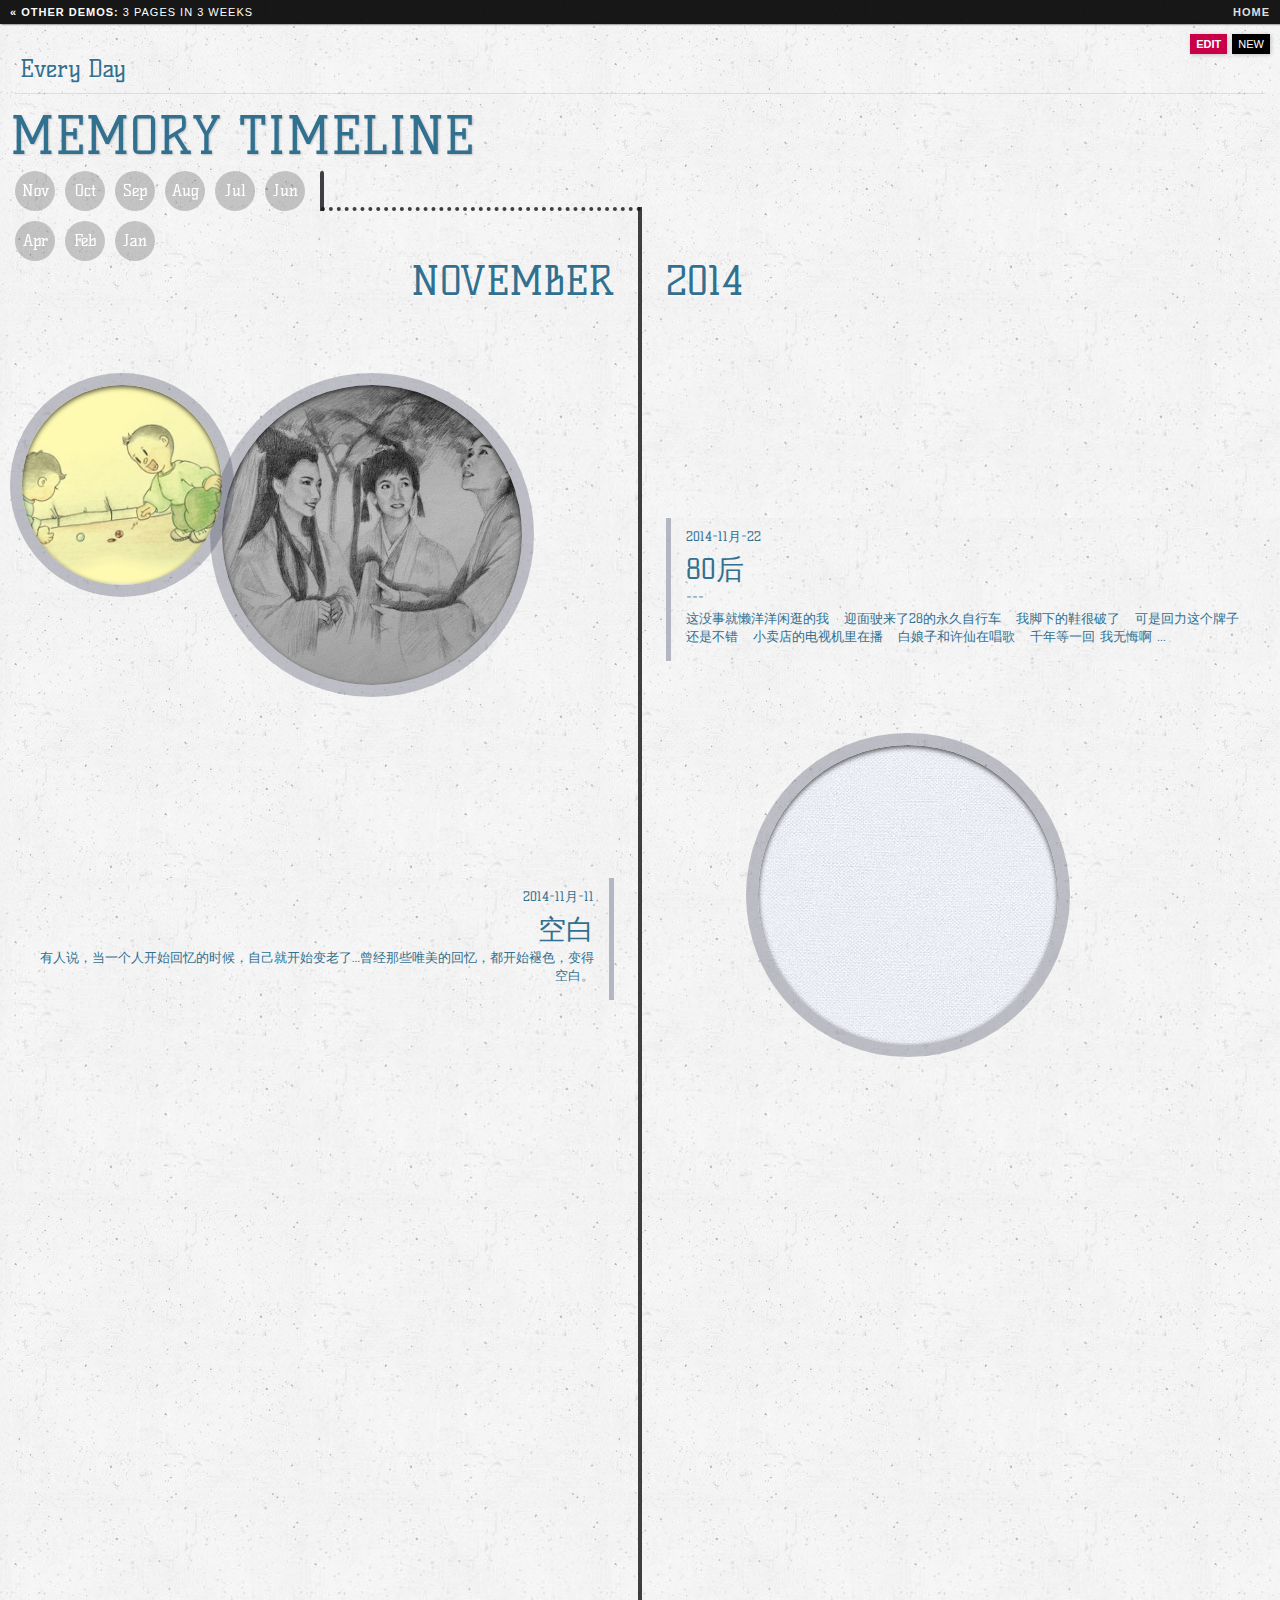
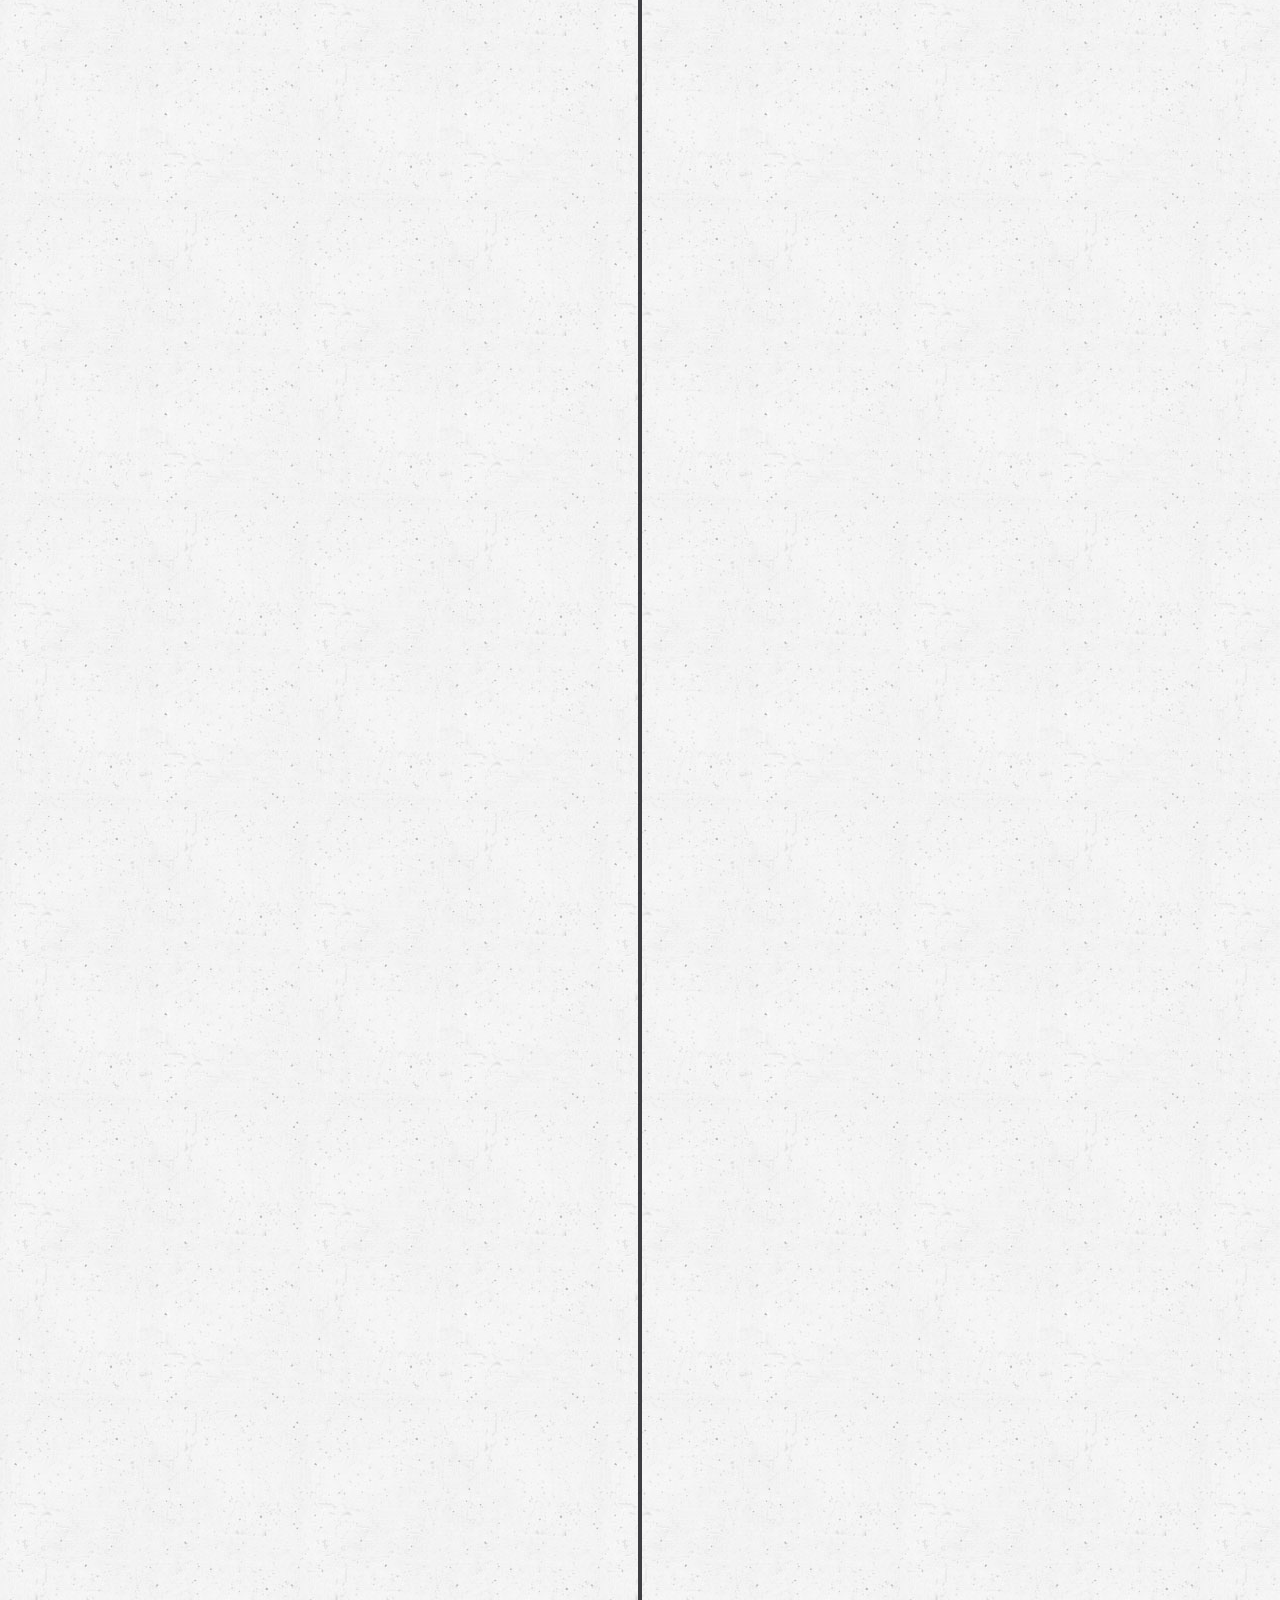
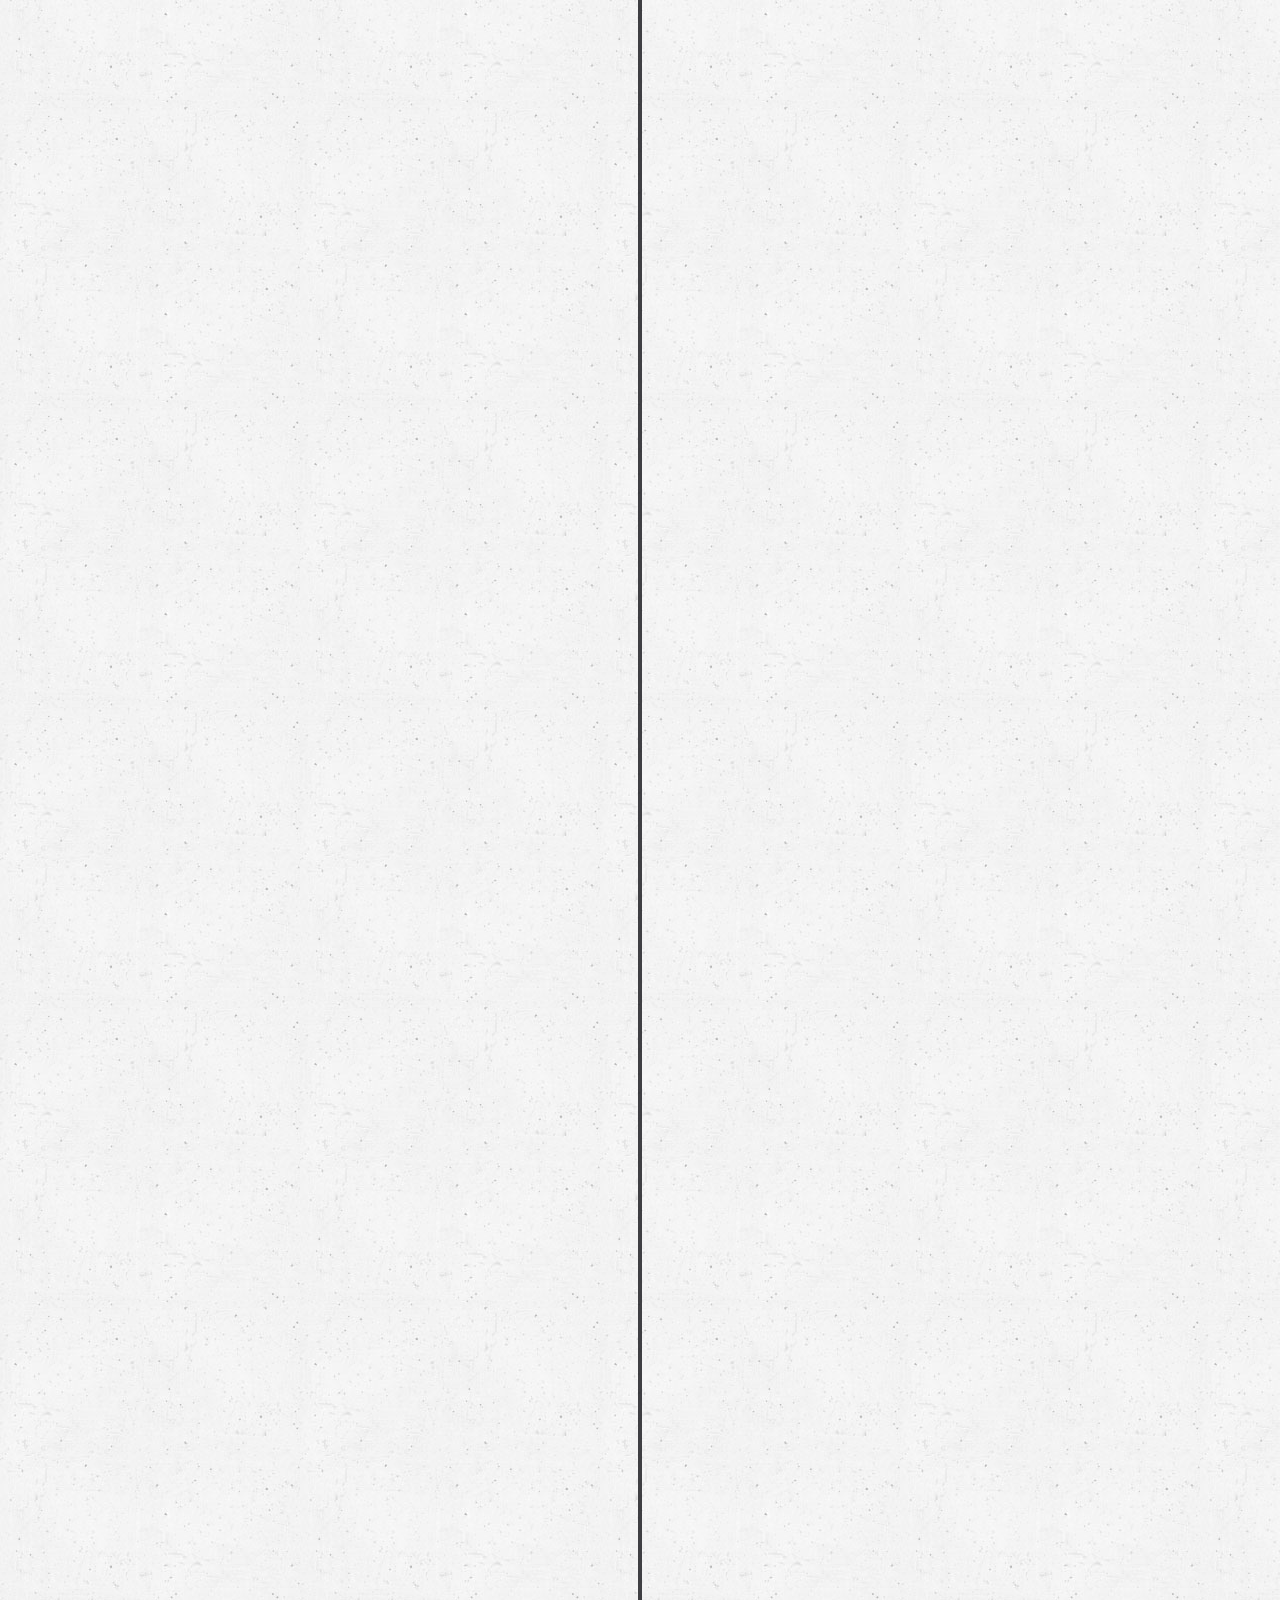
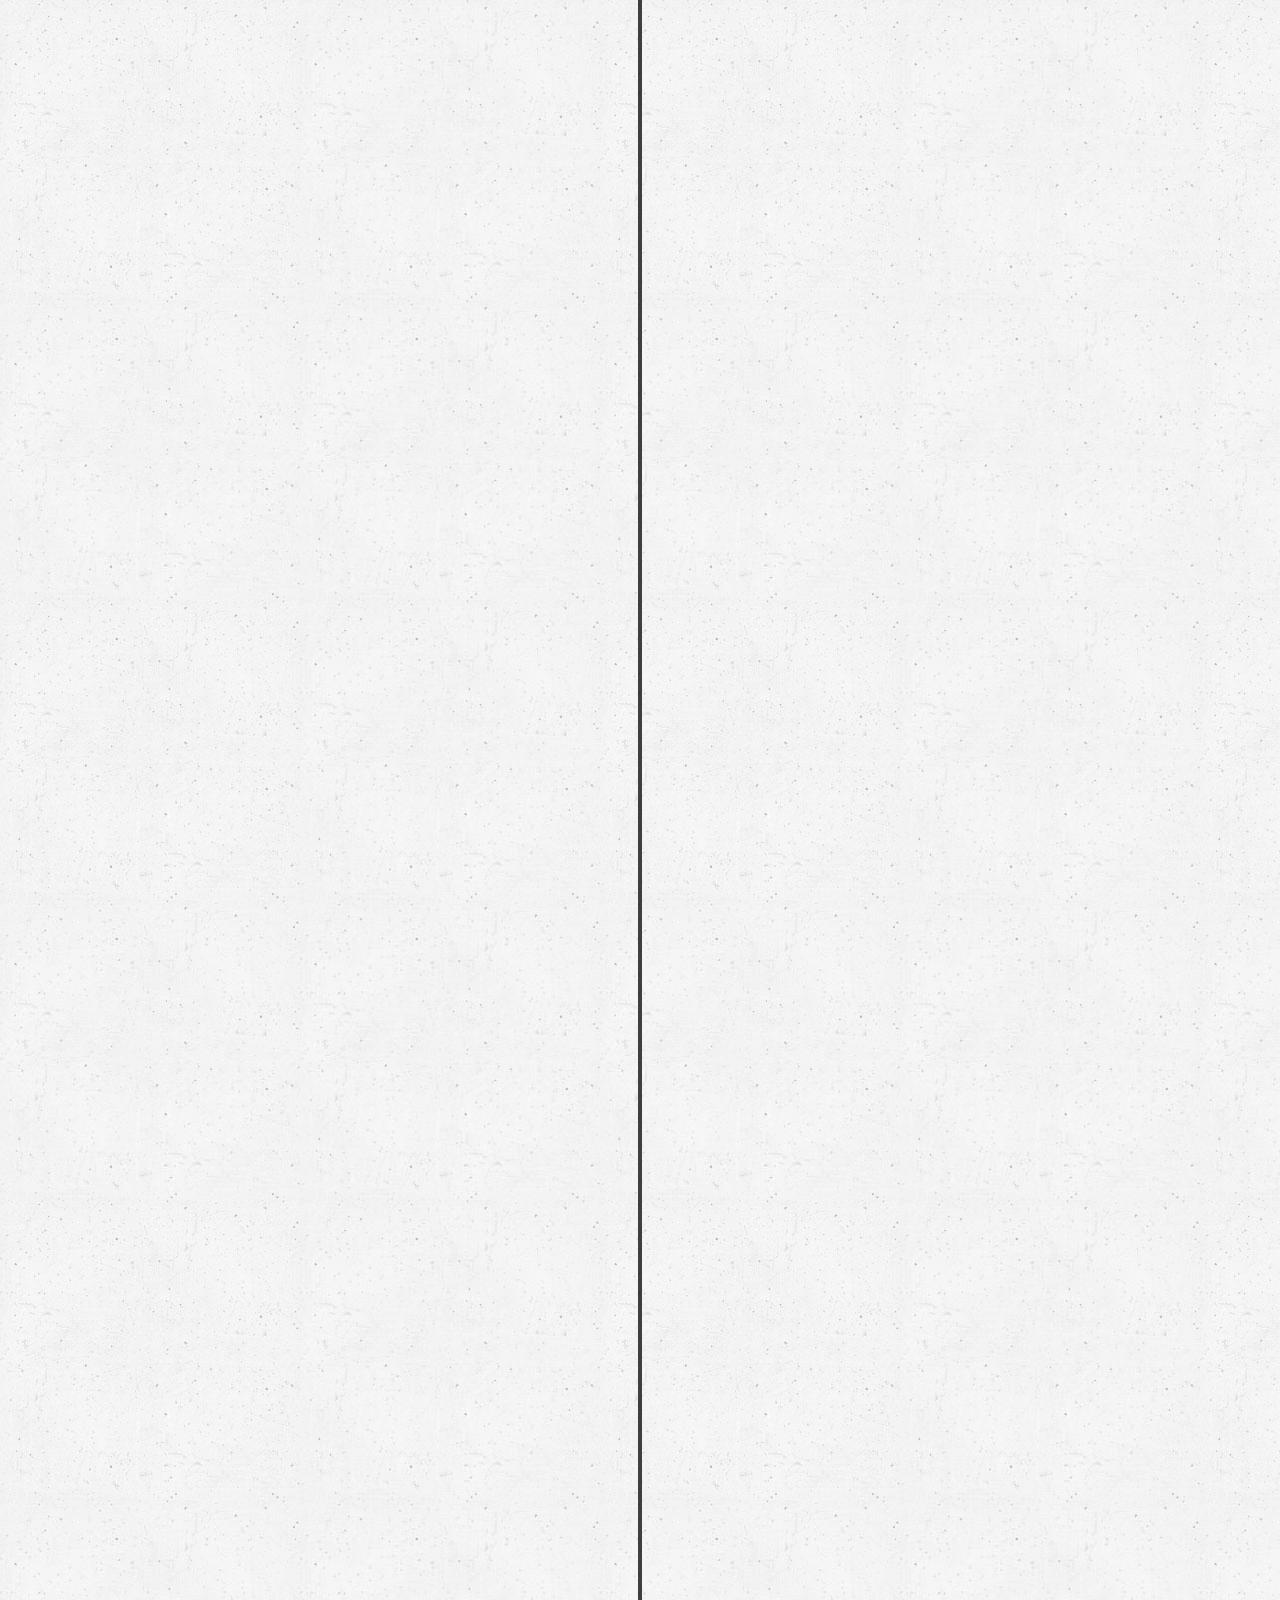
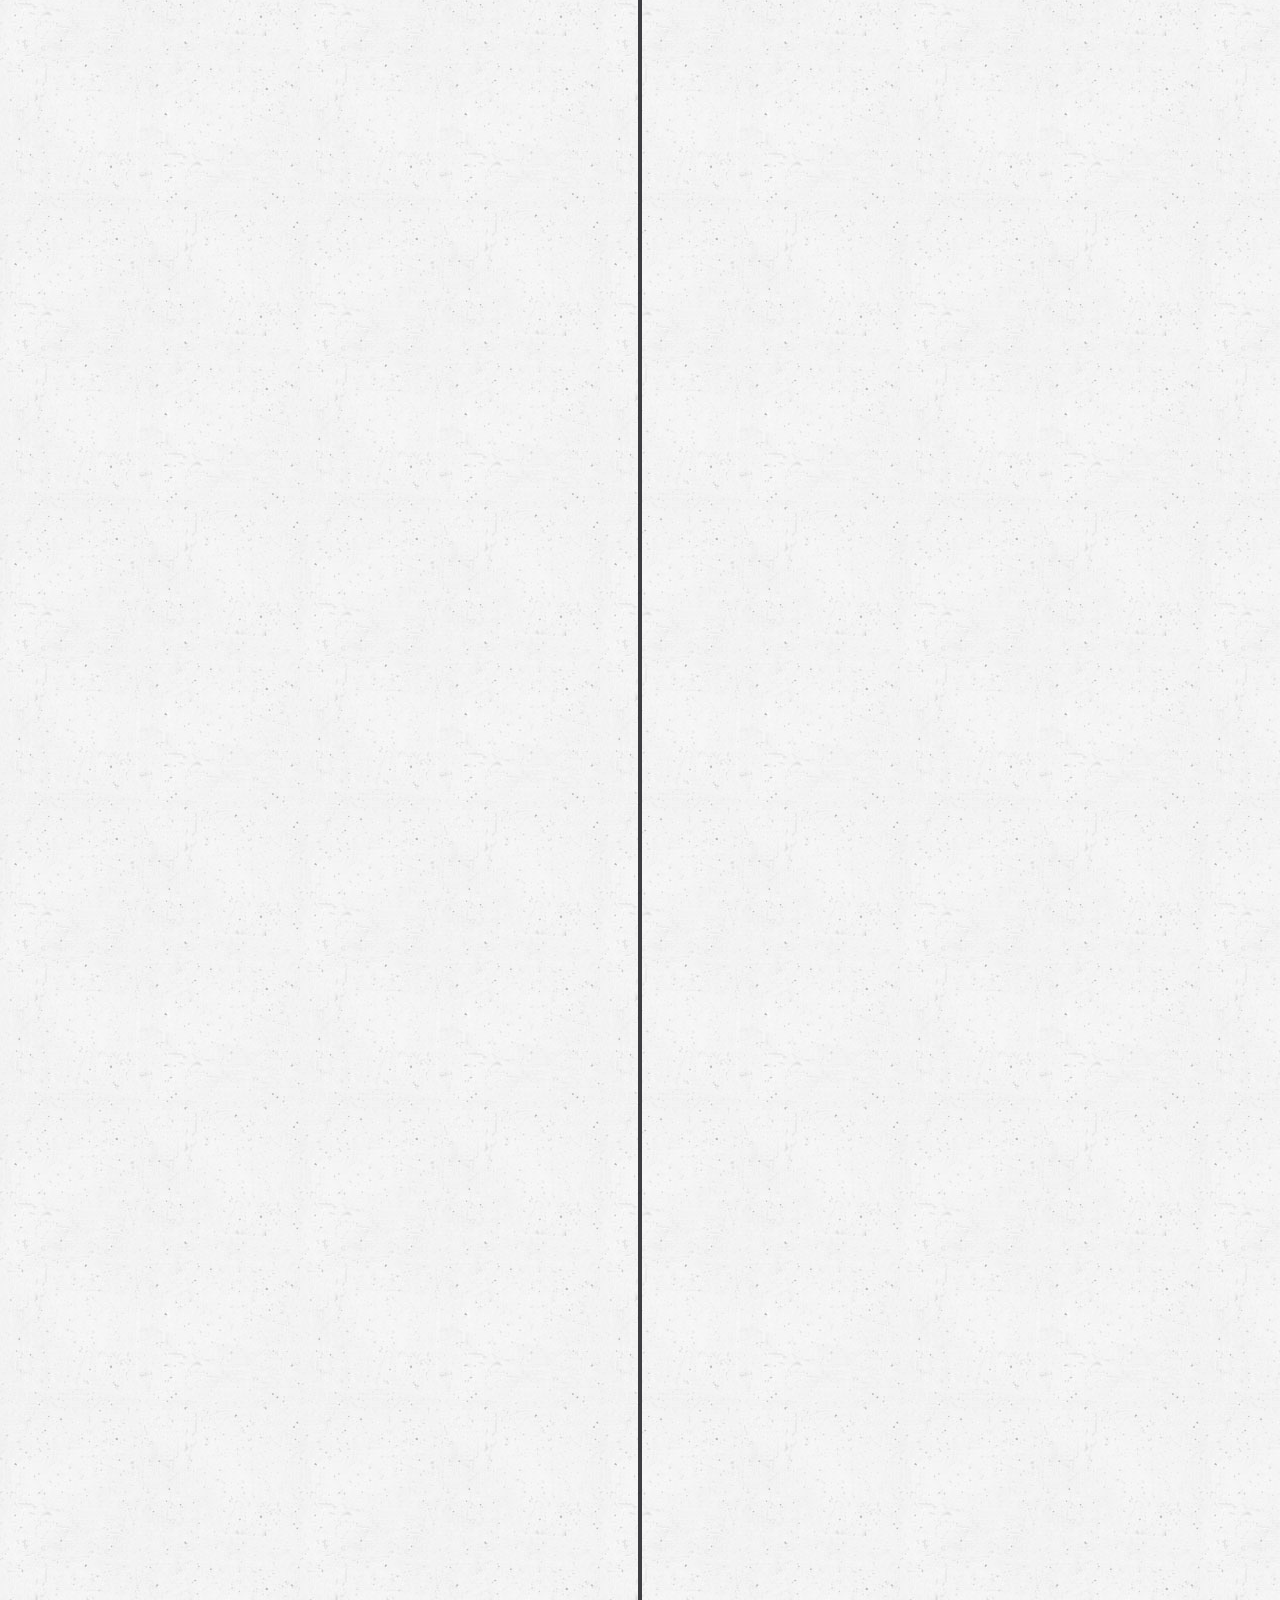
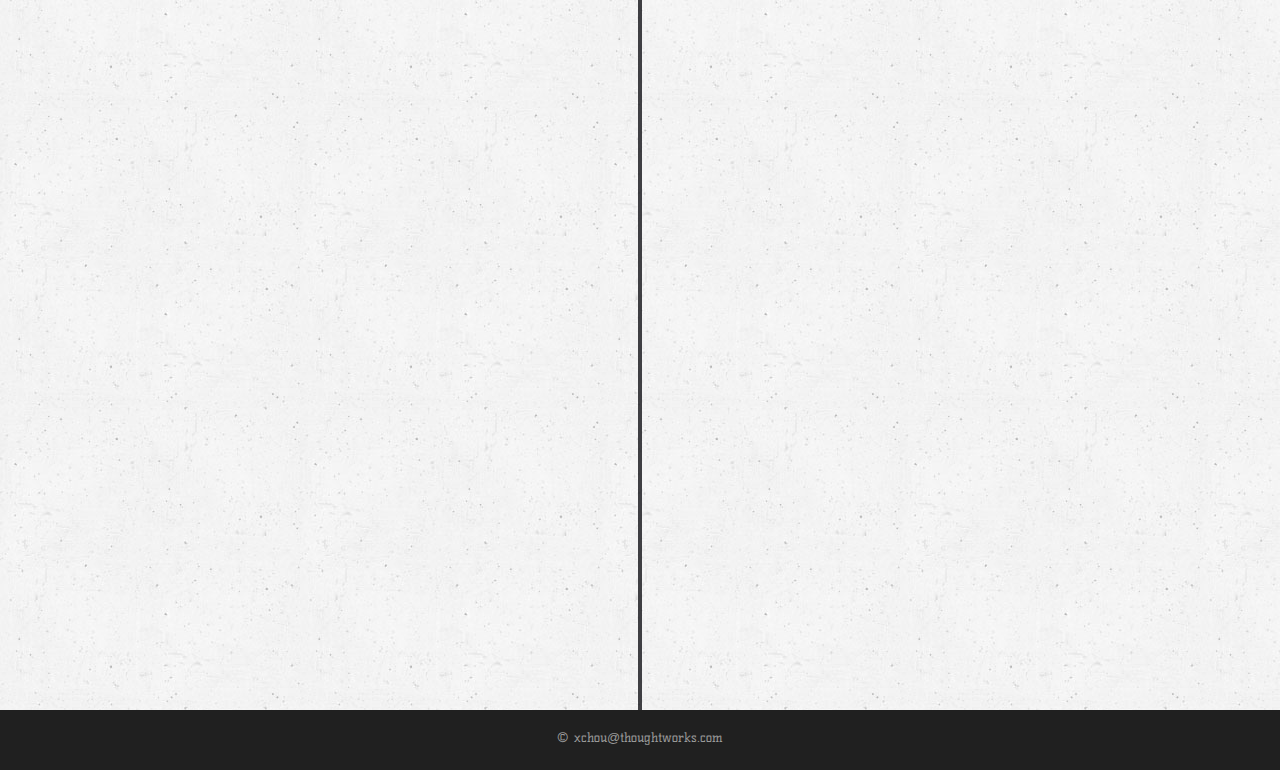
==== commit 27f8f837: "remove unused js/css" ====
--- a/index.html
+++ b/index.html
@@ -5,11 +5,9 @@
     <meta charset="UTF-8" />
     <meta http-equiv="X-UA-Compatible" content="IE=edge,chrome=1">
     <meta name="viewport" content="width=device-width, initial-scale=1.0">
-    <link rel="shortcut icon" href="../favicon.ico">
     <link rel="stylesheet" type="text/css" href="css/demo.css" />
     <link rel="stylesheet" type="text/css" href="css/style.css" />
-    <link href='http://fonts.googleapis.com/css?family=Kelly+Slab' rel='stylesheet' type='text/css' />
-    <script type="text/javascript" src="js/modernizr.custom.11333.js"></script>
+
 </head>
 <body>
 <div class="container">
@@ -392,8 +390,8 @@
         <p class="copyright">© xchou@thoughtworks.com</p>
     </div>
 </div>
+<link href='http://fonts.googleapis.com/css?family=Kelly+Slab' rel='stylesheet' type='text/css' />
 <script type="text/javascript" src="http://ajax.googleapis.com/ajax/libs/jquery/1.7.1/jquery.min.js"></script>
-<script type="text/javascript" src="js/jquery.easing.1.3.js"></script>
 <script type="text/javascript">
     $(function() {
 
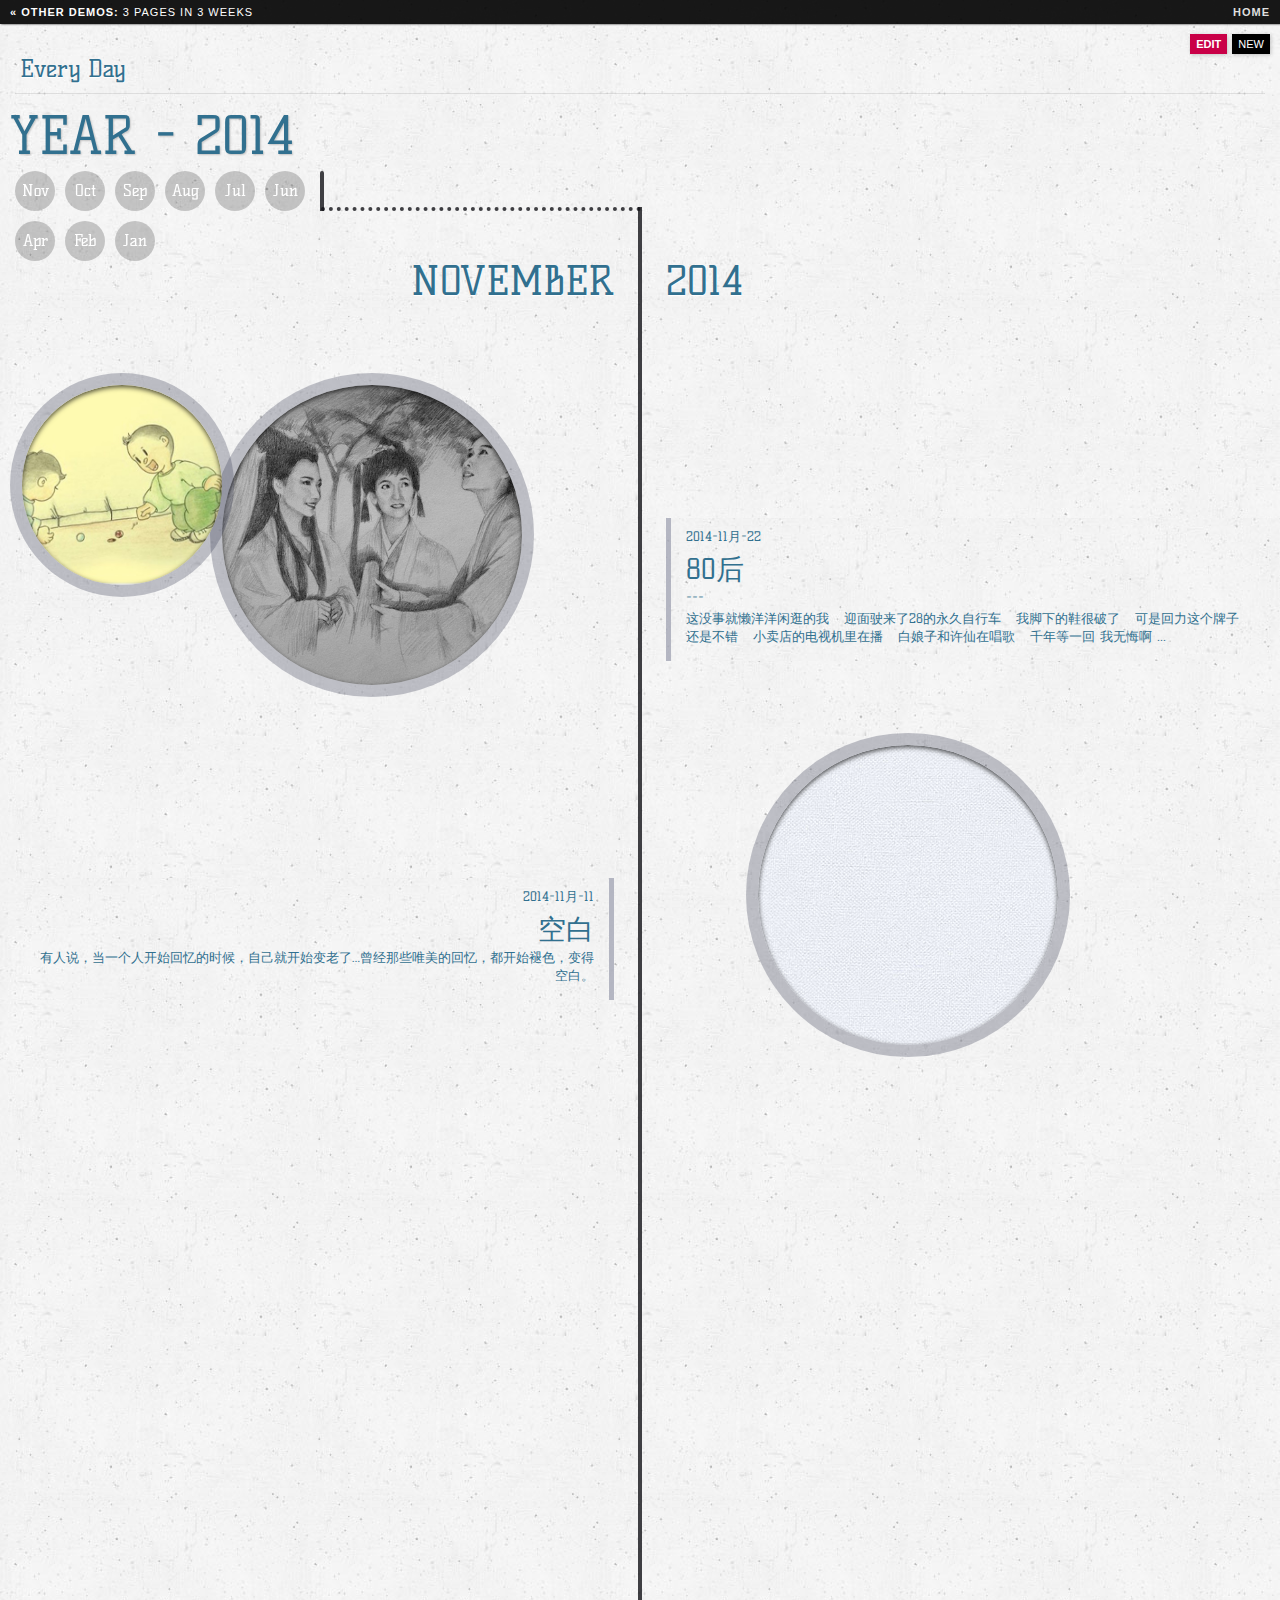
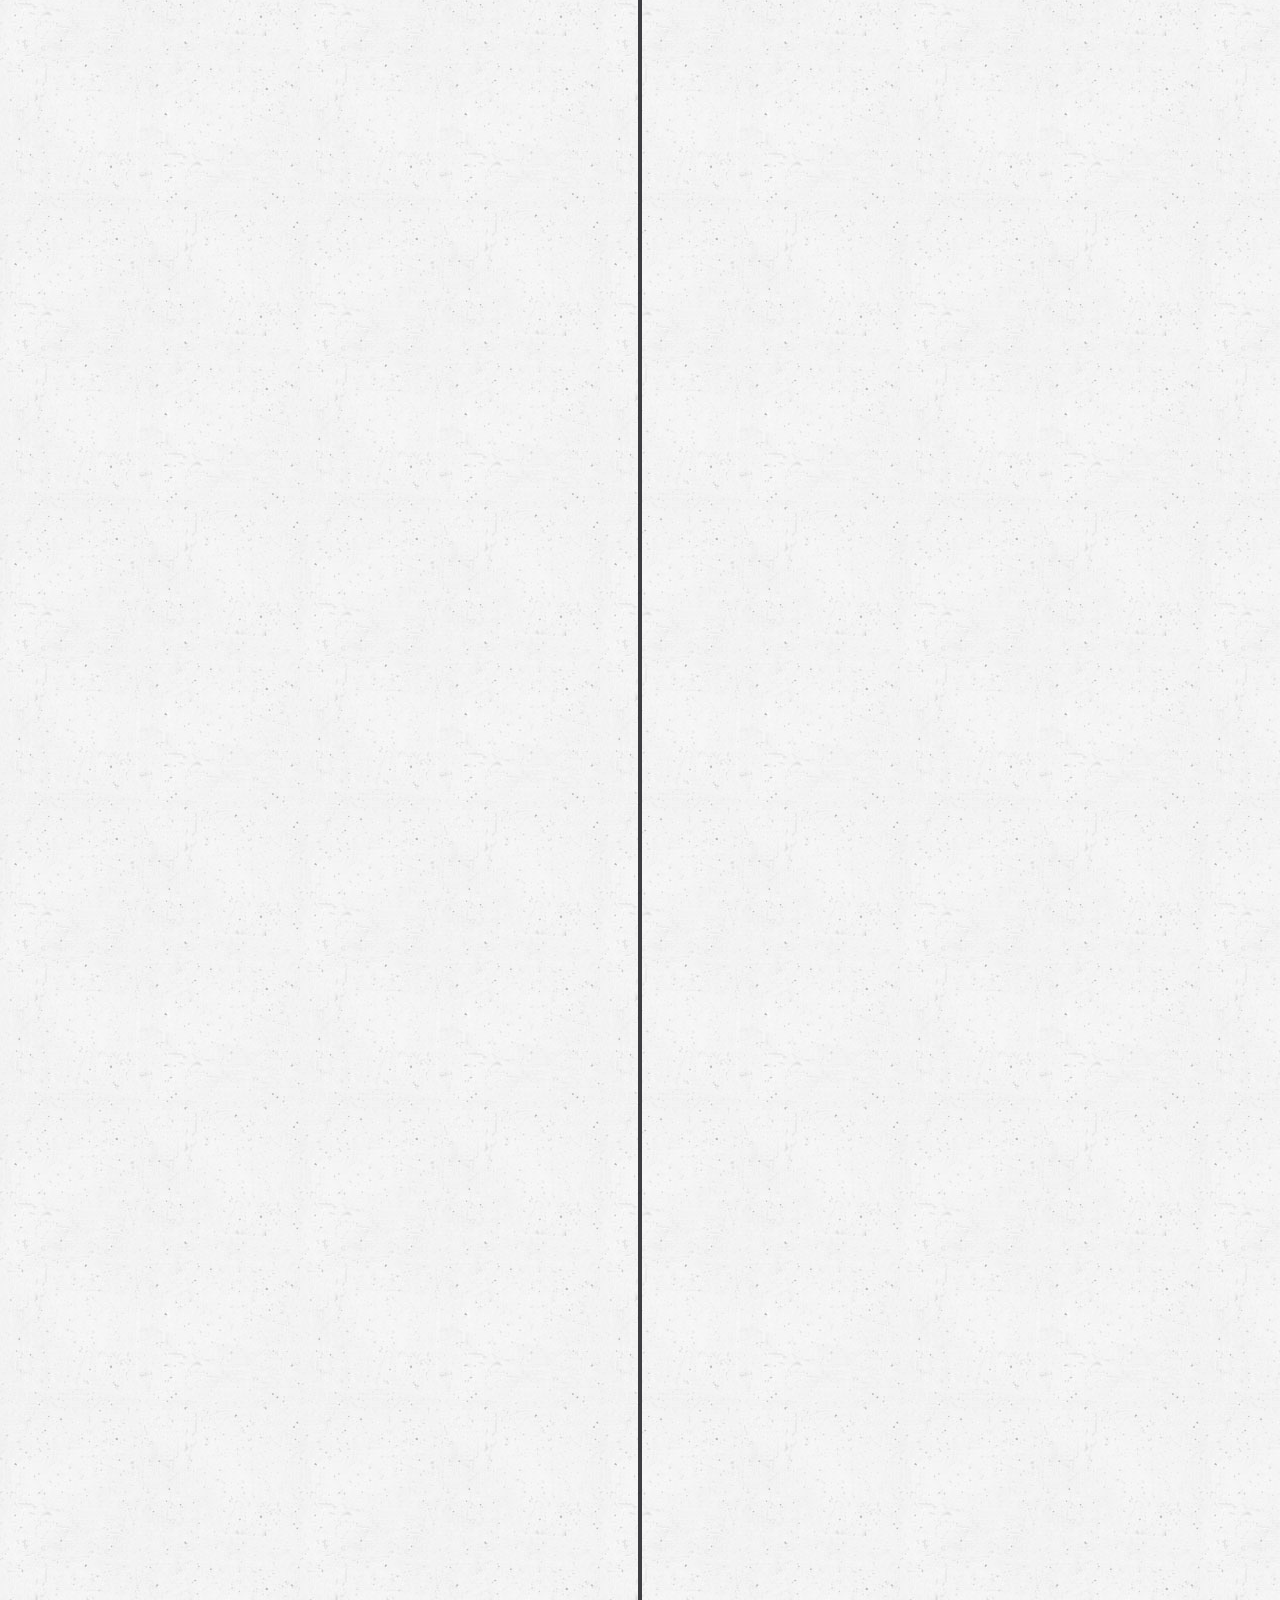
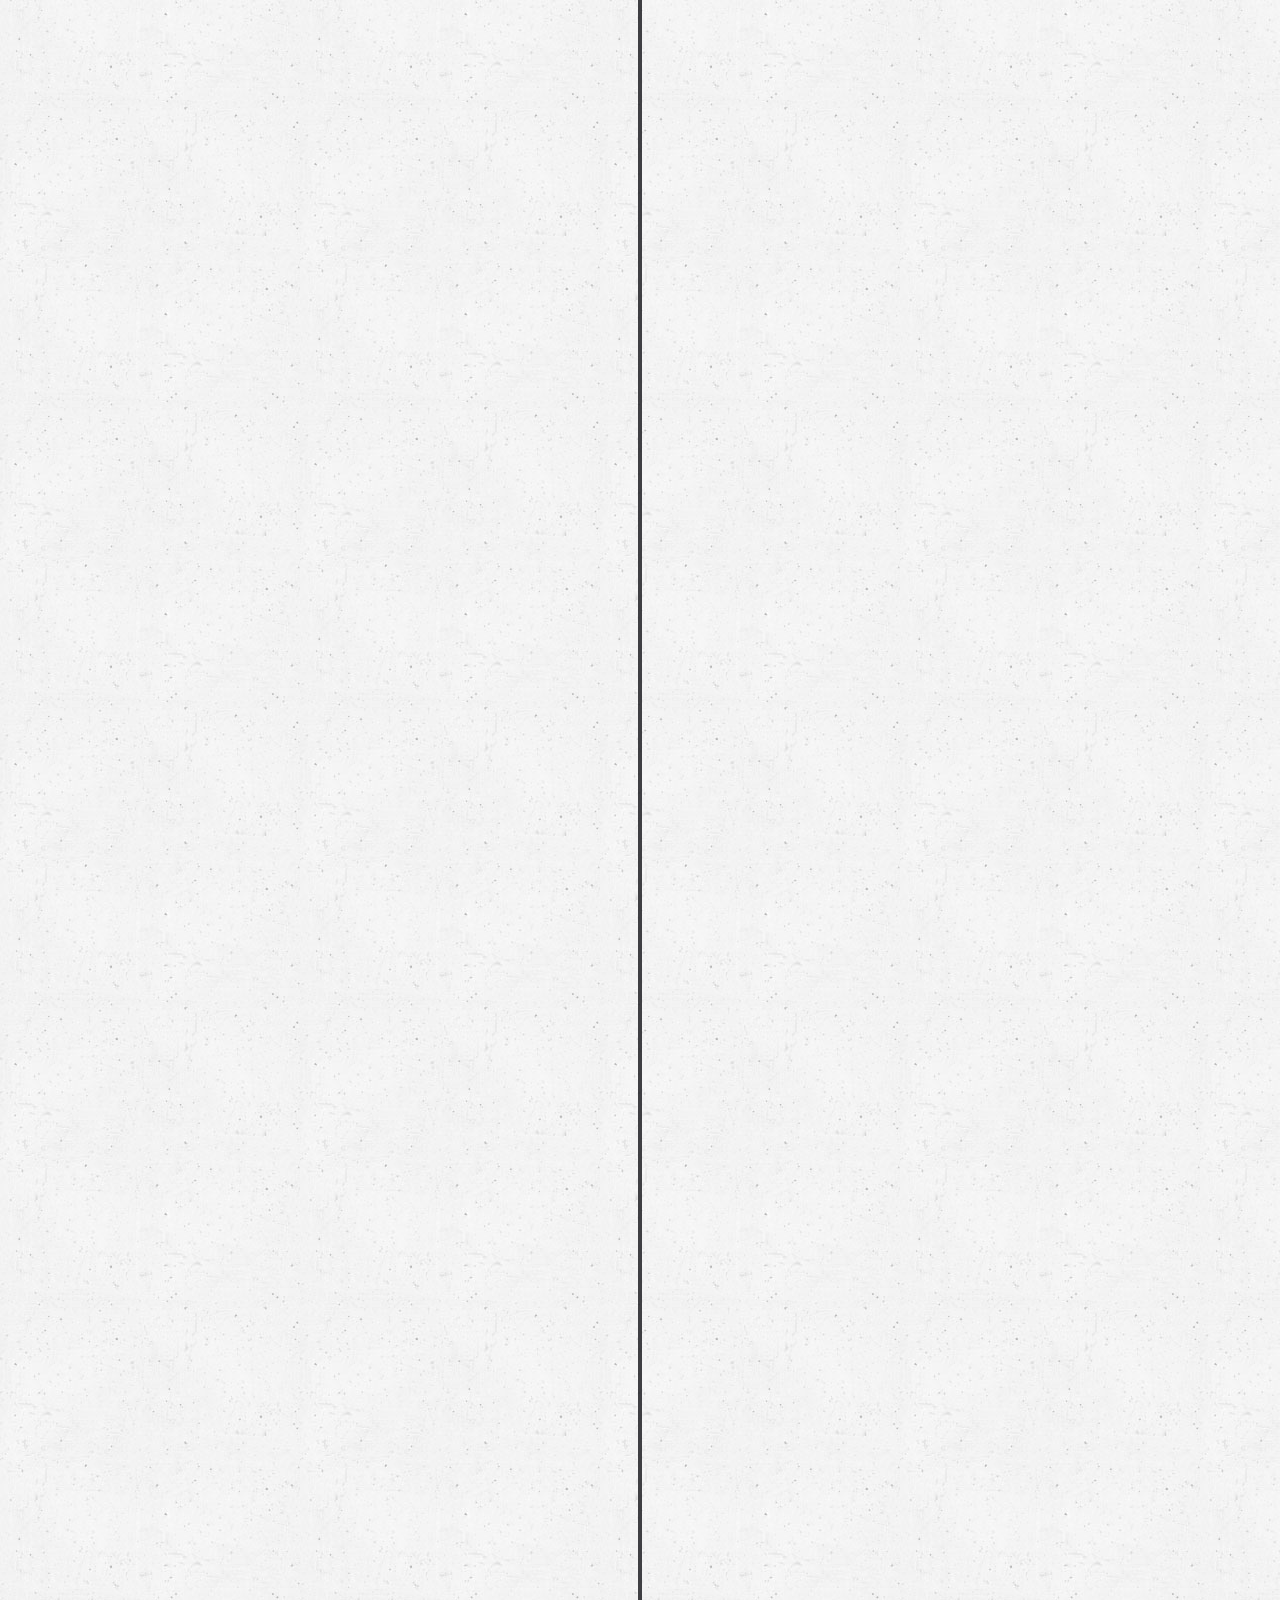
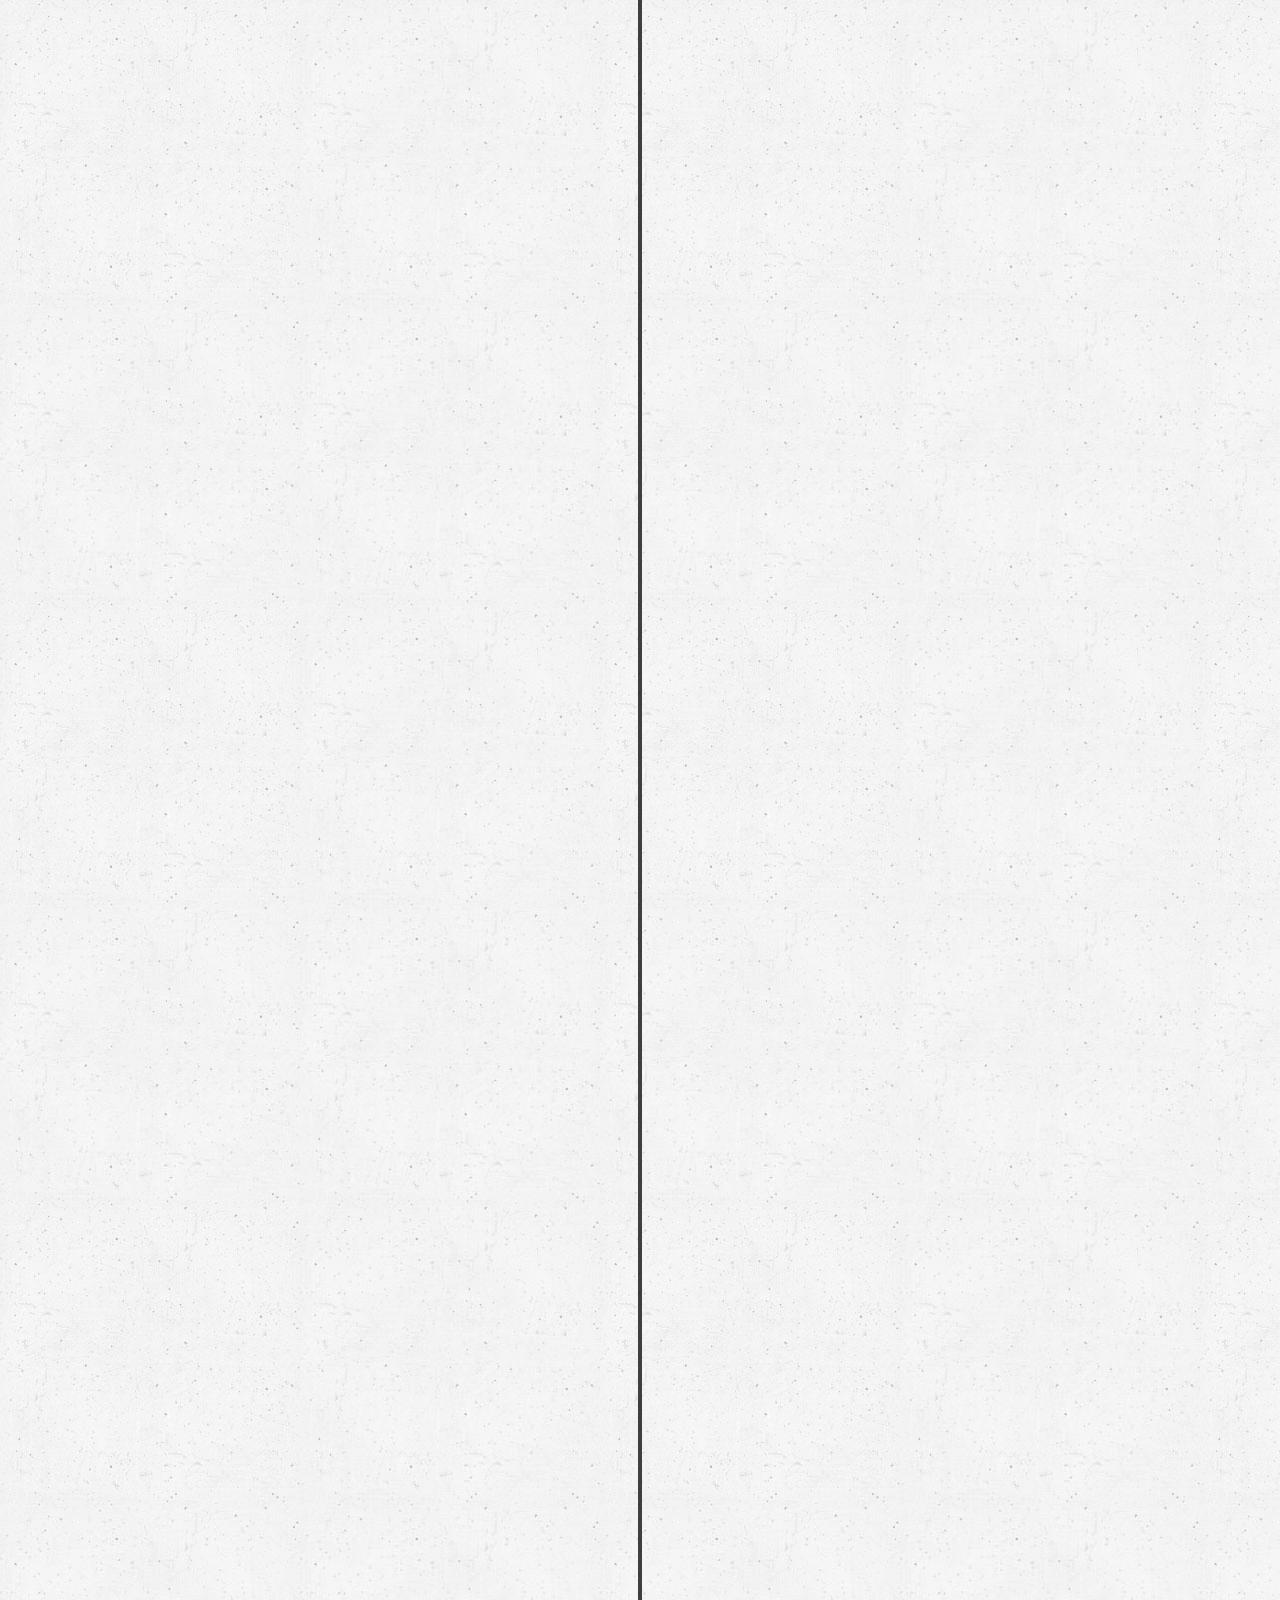
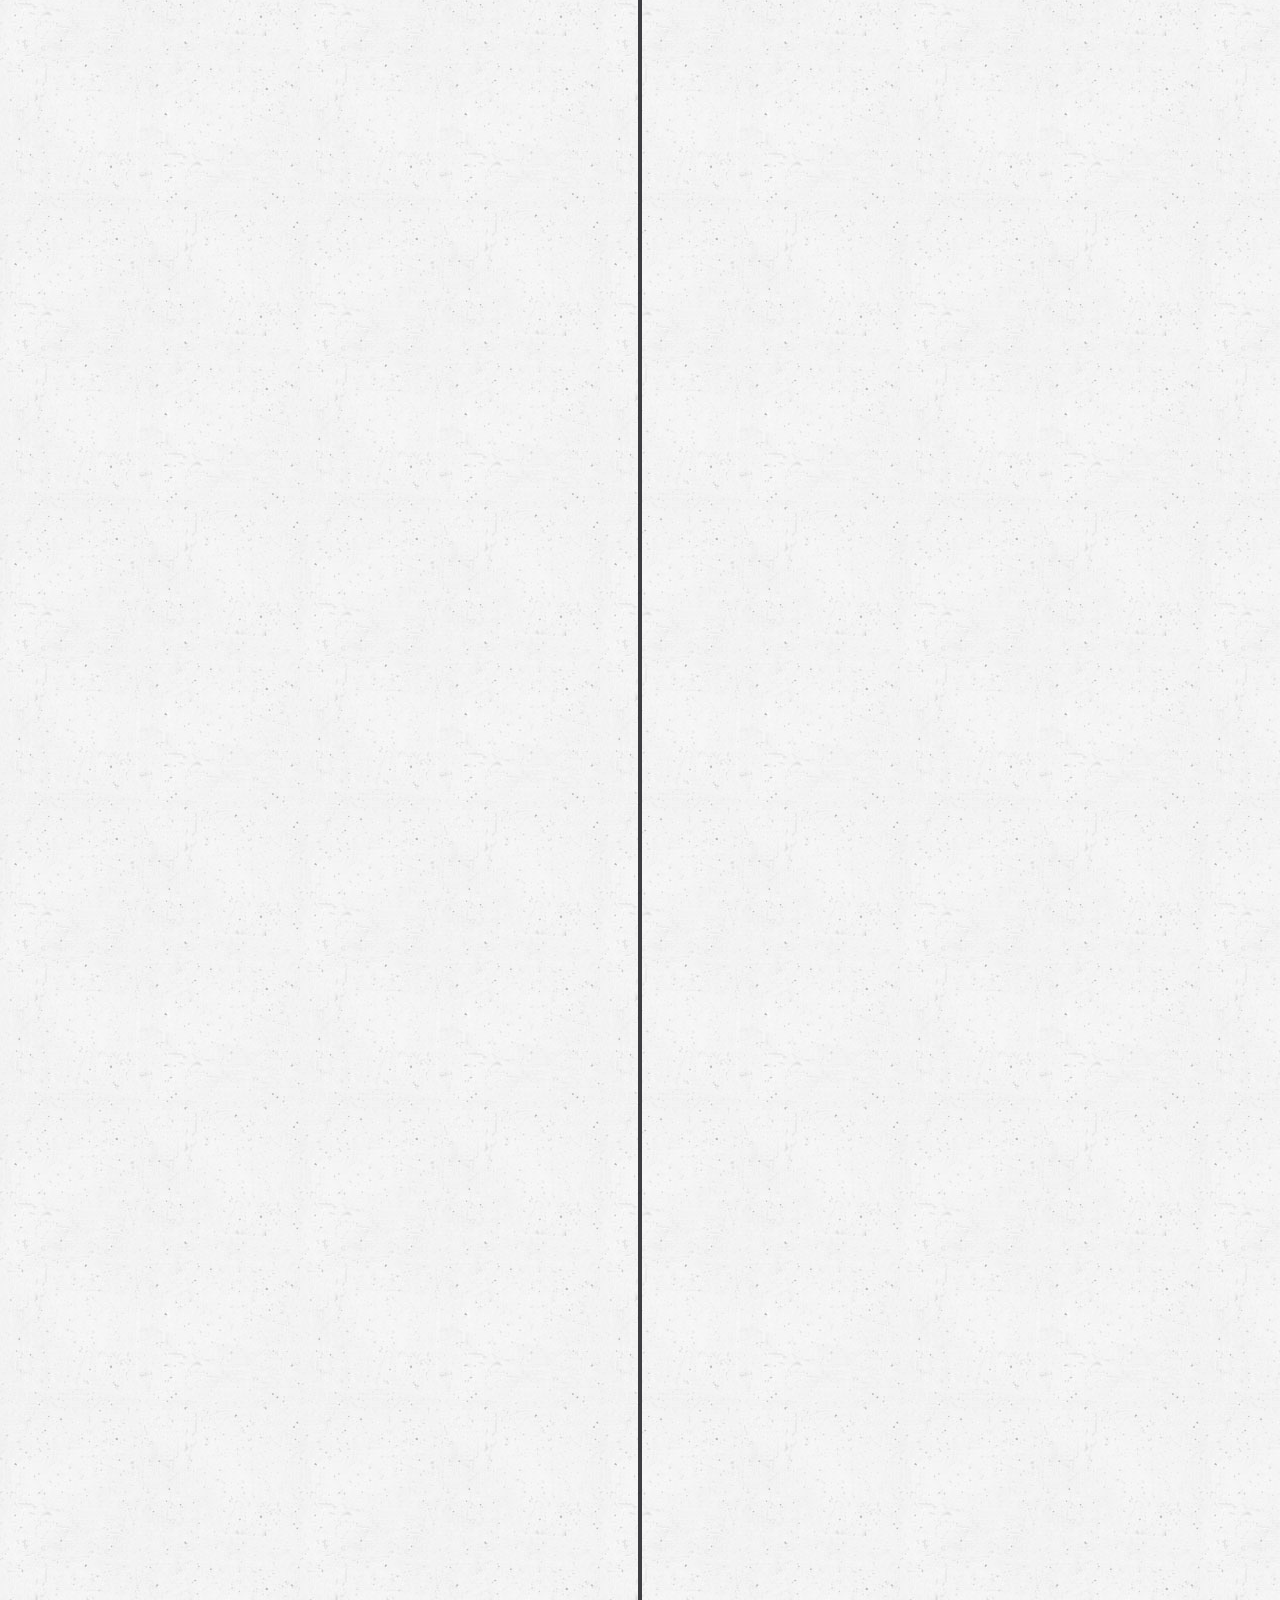
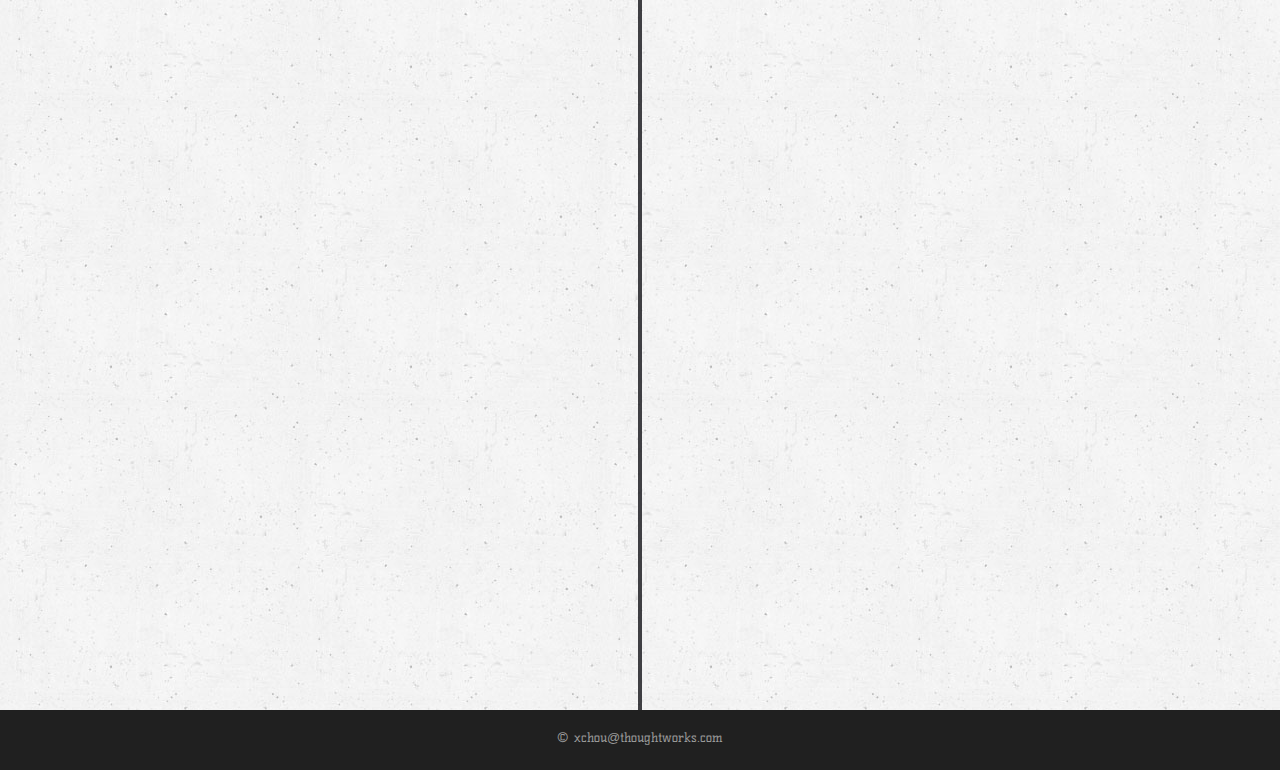
==== commit 16d2b68c: "3 pages in 3 weeks" ====
--- a/index.html
+++ b/index.html
@@ -28,7 +28,7 @@
         <a href="#">New</a>
     </div>
     <h1>Every Day</h1>
-    <h2 class="ss-subtitle">Memory Timeline</h2>
+    <h2 class="ss-subtitle">YEAR - 2014</h2>
     <div id="ss-links" class="ss-links">
         <a href="#november">Nov</a>
         <a href="#october">Oct</a>
